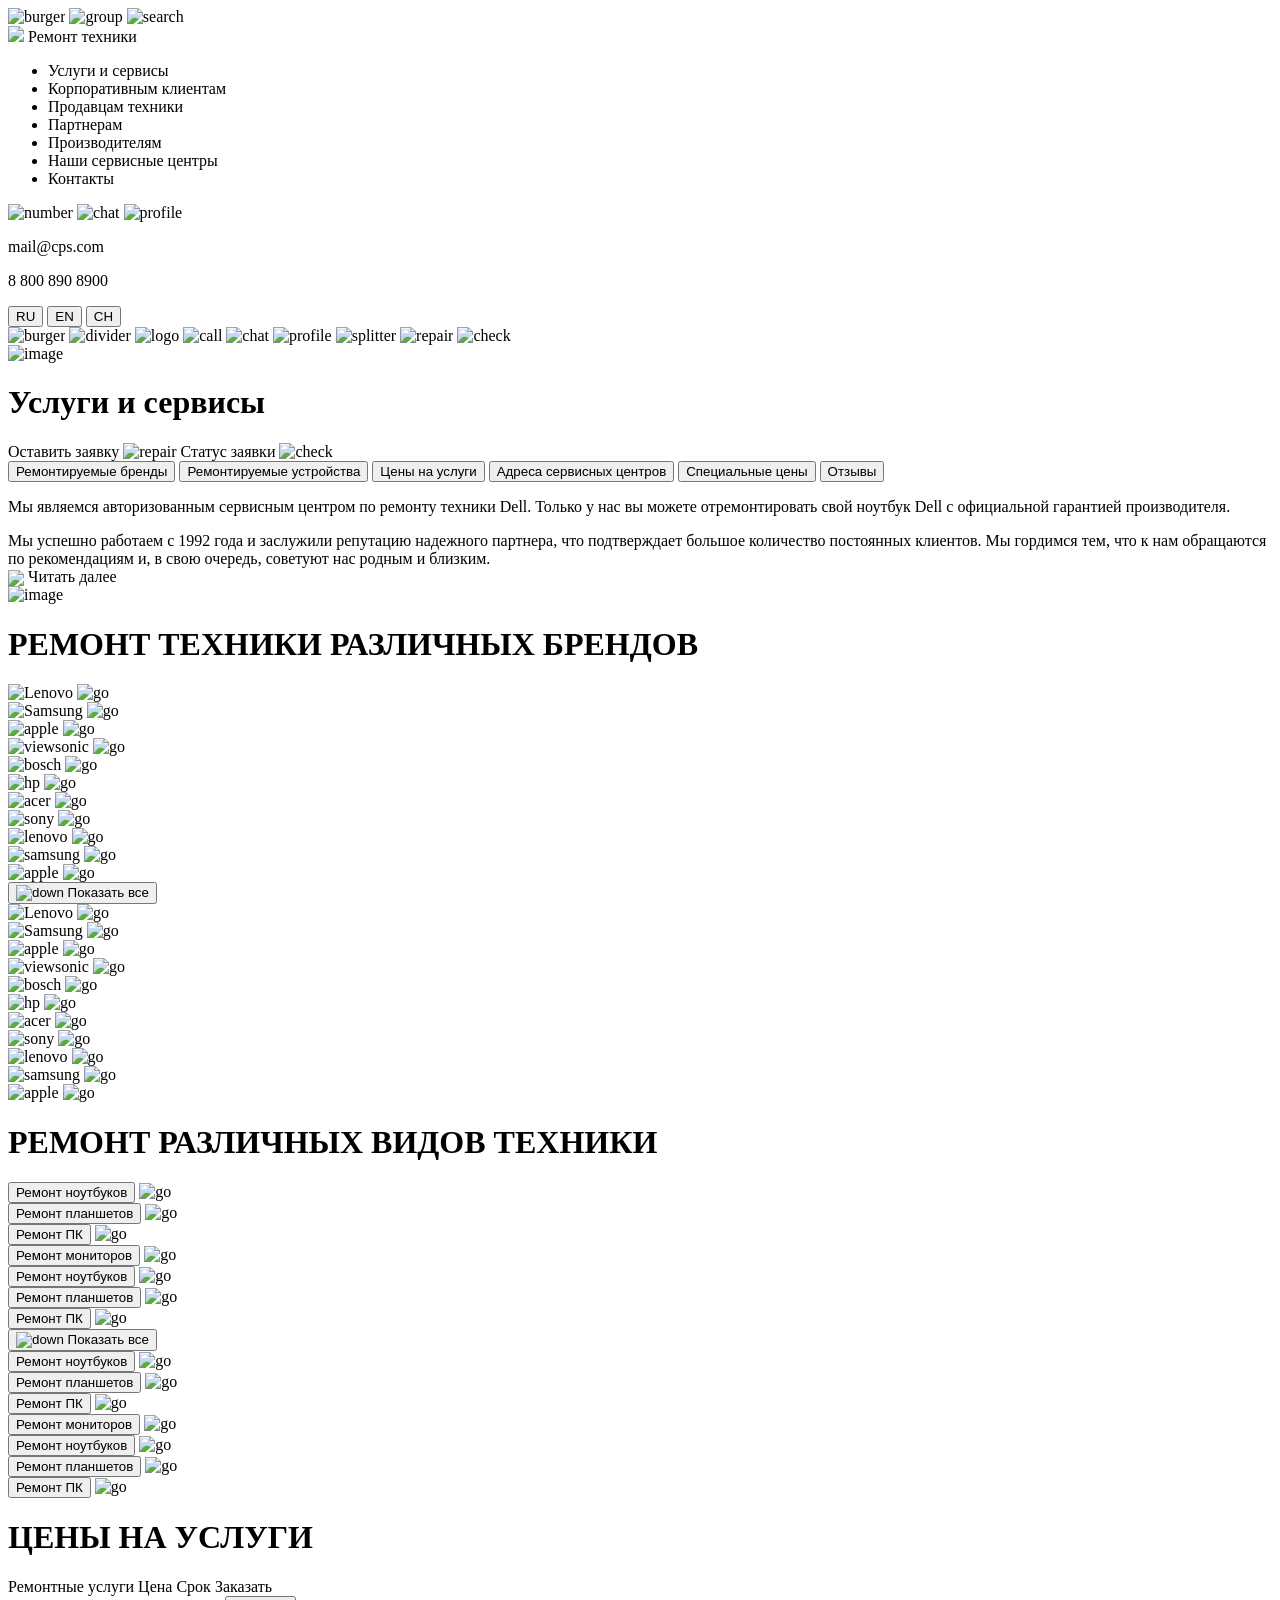
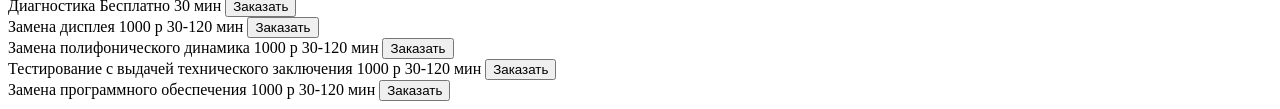
==== src/index.html @ 6499ef40 "feat core html and price scss" ====
<!DOCTYPE html>
<html lang="en">
  <head>
    <meta charset="UTF-8" />
    <meta
      name="viewport"
      content="width=device-width, user-scalable=no, initial-scale=1.0, maximum-scale=1.0, minimum-scale=1.0"
    />
    <meta http-equiv="X-UA-Compatible" content="ie=edge" />
    <title><%= htmlWebpackPlugin.options.title %></title>
  </head>
  <body>
    <!-- <img src="./img/webpack.svg" alt="Webpack Logo" width="200px" />
    <h3>Come back to Webpack 5 starter </h3> -->
   
                                 <!-- ЛЕВЫЙ КОНТЕЙНЕР -->
  <div class="left">
    <main class="page">
      <div class="top-menu">
         <img src="ref/burger.svg" alt="burger">
         <img src="ref/Group.svg" alt="group">
         <img src="ref/search.svg" alt="search">
      </div>
      <div class="nav-container">
           <div class="nav-title">
               <img src="ref/highlight.svg">
               <span>Ремонт техники</span>
           </div>
           <ul class="bottom-menu">
               <li>Услуги и сервисы</li>
               <li>Корпоративным клиентам</li>
               <li>Продавцам техники</li>
               <li>Партнерам</li>
               <li>Производителям</li>
               <li>Наши сервисные центры</li>
               <li>Контакты</li>
           </ul>
           <footer class="footer">
               <div class="contact-icons">
                   <img src="ref/number.svg" alt="number">
                   <img src="ref/chat.svg" alt="chat">
                   <img src="ref/profile.svg" alt="profile">
               </div>
               <p>mail@cps.com</p>
               <p class="phone">8 800 890 8900</p>
               <div class="languages">
                   <button class="on">RU</button>
                   <button>EN</button>
                   <button>CH</button>
               </div>
            </footer>
      </div>
    </main>
  </div>

                                 <!-- ПРАВЫЙ КОНТЕЙНЕР -->
   <div class="right">
                               <!-- БЛОК УСЛУГИ И СЕРВИСЫ -->
    <main class="page">
      <div class="nav-container">
           <img src="ref/burger.svg" alt="burger" class="burger">
           <img src="ref/divider.svg" alt="divider" class="mobile-hidden">
           <img src="ref/Group.svg" alt="logo" class="logo">
           <img src="ref/call.svg" alt="call" class="mobile-hidden">
           <img src="ref/chat.svg" alt="chat" class="mobile-hidden">
           <img src="ref/profile.svg" alt="profile" class="mobile-hidden">
           <img src="ref/splitter.svg" alt="splitter" class="splitter">
           <img src="ref/repair.svg" alt="repair" class="repair">
           <img src="ref/checkstatus.svg" alt="check" class="check">
      </div>
      <div class="service-container">
        <div class="service-title">
          <img src="ref/highlight.svg" alt="image" width="4px">
          <h1>Услуги и сервисы</h1>

          <div class="laptop-label">
              <span>Оставить заявку</span>
              <img src="ref/repair.svg" alt="repair" class="repair">
              <span>Статус заявки</span>
              <img src="ref/checkstatus.svg" alt="check" class="check">
          </div>
        </div>
        <div class="service-button">
          <button>Ремонтируемые бренды</button>
          <button>Ремонтируемые устройства</button>
          <button>Цены на услуги</button>
          <button>Адреса сервисных центров</button>
          <button>Специальные цены</button>
          <button>Отзывы</button>
        </div>
      <div class="grid-box">  
        <div class="service-content">
          <p>Мы являемся авторизованным сервисным центром по ремонту техники Dell. Только у нас вы можете отремонтировать свой ноутбук Dell с официальной гарантией производителя.
          </p>
          <span class="text-box">Мы успешно работаем с 1992 года и заслужили репутацию надежного партнера<span class="text-hidden">, что подтверждает большое количество постоянных клиентов. Мы гордимся тем, что к нам обращаются по рекомендациям и, в свою очередь, советуют нас родным и близким.</span>
          </span>
          <div class="read-more">
            <img src="ref/expand.svg" style="vertical-align: middle; width: 20px;">
            <span>Читать далее</span>
          </div>
        </div>

          <img src="ref/MG_3223.png" class="image" alt="image">
      </div>
    </div>
    </main>
   </div>
                                  <!-- БЛОК РЕМОНТ ТЕХНИКИ РАЗЛИЧНЫЙ БРЕНДОВ -->
   <div class="repair">
    <h1>РЕМОНТ ТЕХНИКИ РАЗЛИЧНЫХ БРЕНДОВ</h1>
    </div>

<div class="box">

                                         <!--СЕТКА ДЛЯ ПК И ПЛАНШЕТА -->
<div class="brands">
    <div class="btn">
           <img src="ref/Lenovo.svg" alt="Lenovo">
           <img src="ref/go.svg" alt="go" width="40px">
    </div>
    <div class="btn">
           <img src="ref/Samsung.svg" alt="Samsung">
           <img src="ref/go.svg" alt="go" width="40px">
    </div>
    <div class="btn">
           <img src="ref/apple.svg" alt="apple">
           <img src="ref/go.svg" alt="go" width="40px">
    </div>
    <div class="btn">
           <img src="ref/viewsonic.svg" alt="viewsonic">
           <img src="ref/go.svg" alt="go" width="40px">
    </div>
    <div class="btn">
           <img src="ref/bosch.svg" alt="bosch">
           <img src="ref/go.svg" alt="go" width="40px">
    </div>
    <div class="btn">
           <img src="ref/hp.svg" alt="hp">
           <img src="ref/go.svg" alt="go" width="40px">
    </div>
    <div class="btn">
           <img src="ref/acer.svg" alt="acer">
           <img src="ref/go.svg" alt="go" width="40px">
    </div>
    <div class="btn">
           <img src="ref/sony.svg" alt="sony">
           <img src="ref/go.svg" alt="go" width="40px">
    </div>
    <div class="btn">
           <img src="ref/lenovo.svg" alt="lenovo">
           <img src="ref/go.svg" alt="go" width="40px">
    </div>
    <div class="btn">
           <img src="ref/samsung.svg" alt="samsung">
           <img src="ref/go.svg" alt="go" width="40px">
    </div>
    <div class="btn">
           <img src="ref/apple.svg" alt="apple">
           <img src="ref/go.svg" alt="go" width="40px">
    </div>
</div>

<button id="showhidden">
        <img src="ref/expand.svg" alt="down">
        Показать все
   </button>

                                        <!--SWIPER В МОБ ВЕРСИИ -->

   <div class="mobile-swiper swiper">
     <div class="swiper-wrapper"> 

       <div class="btn swiper-slide">
           <img src="ref/Lenovo.svg" alt="Lenovo">
           <img src="ref/go.svg" alt="go" width="40px">
       </div>
       <div class="btn swiper-slide">
           <img src="ref/Samsung.svg" alt="Samsung">
           <img src="ref/go.svg" alt="go" width="40px">
       </div>
       <div class="btn swiper-slide">
           <img src="ref/apple.svg" alt="apple">
           <img src="ref/go.svg" alt="go" width="40px">
       </div>
       <div class="btn swiper-slide">
           <img src="ref/viewsonic.svg" alt="viewsonic">
           <img src="ref/go.svg" alt="go" width="40px">
       </div>
       <div class="btn swiper-slide">
           <img src="ref/bosch.svg" alt="bosch">
           <img src="ref/go.svg" alt="go" width="40px">
       </div>
       <div class="btn swiper-slide">
           <img src="ref/hp.svg" alt="hp">
           <img src="ref/go.svg" alt="go" width="40px">
       </div>
       <div class="btn swiper-slide">
           <img src="ref/acer.svg" alt="acer">
           <img src="ref/go.svg" alt="go" width="40px">
       </div>
       <div class="btn swiper-slide">
           <img src="ref/sony.svg" alt="sony">
           <img src="ref/go.svg" alt="go" width="40px">
       </div>
       <div class="btn swiper-slide">
           <img src="ref/lenovo.svg" alt="lenovo">
           <img src="ref/go.svg" alt="go" width="40px">
       </div>
       <div class="btn swiper-slide">
           <img src="ref/samsung.svg" alt="samsung">
           <img src="ref/go.svg" alt="go" width="40px">
       </div>
       <div class="btn swiper-slide">
           <img src="ref/apple.svg" alt="apple">
           <img src="ref/go.svg" alt="go" width="40px">
       </div>
     </div>
                                               <!--БЛОК ПАГИНАЦИИ-->     
     <div class="swiper-pagination"></div>
   </div>
    
</div>
<script src="https://cdn.jsdelivr.net/npm/swiper@12/swiper-bundle.min.js"></script>
<script src="script.js"></script>

                                      <!-- БЛОК РЕМОНТ РАЗЛИЧНЫХ ВИДОВ ТЕХНИКИ -->
<body>
<div class="repair">
    <h1>РЕМОНТ РАЗЛИЧНЫХ ВИДОВ ТЕХНИКИ</h1>
    </div>

<div class="box">
                                      <!--сетка для пк и планшета -->
<div class="type">
    <div class="btn">
           <button>Ремонт ноутбуков</button>
           <img src="ref/go.svg" alt="go" width="40px">
    </div>
    <div class="btn">
           <button>Ремонт планшетов</button>
           <img src="ref/go.svg" alt="go" width="40px">
    </div>
    <div class="btn">
           <button>Ремонт ПК</button>
           <img src="ref/go.svg" alt="go" width="40px">
    </div>
    <div class="btn">
           <button>Ремонт мониторов</button>
           <img src="ref/go.svg" alt="go" width="40px">
    </div>
    <div class="btn">
           <button>Ремонт ноутбуков</button>
           <img src="ref/go.svg" alt="go" width="40px">
    </div>
    <div class="btn">
           <button>Ремонт планшетов</button>
           <img src="ref/go.svg" alt="go" width="40px">
    </div>
    <div class="btn">
           <button>Ремонт ПК</button>
           <img src="ref/go.svg" alt="go" width="40px">
    </div>
</div>

<button id="showhidden">
        <img src="ref/expand.svg" alt="down">
        Показать все
   </button>

                                            <!--swiper в моб версии -->

   <div class="mobile-swiper swiper swiper-initialized swiper-horizontal">
     <div class="swiper-wrapper" id="swiper-wrapper-9de9d95c5dc218d7" aria-live="polite" style="transform: translate3d(0px, 0px, 0px);"> 

       <div class="btn swiper-slide swiper-slide-active" role="group" aria-label="1 / 11" style="margin-right: 16px;">
           <button>Ремонт ноутбуков</button>
           <img src="ref/go.svg" alt="go" width="40px">
       </div>
       <div class="btn swiper-slide swiper-slide-next" role="group" aria-label="2 / 11" style="margin-right: 16px;">
            <button>Ремонт планшетов</button>
           <img src="ref/go.svg" alt="go" width="40px">
       </div>
       <div class="btn swiper-slide" role="group" aria-label="3 / 11" style="margin-right: 16px;">
           <button>Ремонт ПК</button>
           <img src="ref/go.svg" alt="go" width="40px">
       </div>
       <div class="btn swiper-slide" role="group" aria-label="4 / 11" style="margin-right: 16px;">
           <button>Ремонт мониторов</button>
           <img src="ref/go.svg" alt="go" width="40px">
       </div>
       <div class="btn swiper-slide" role="group" aria-label="5 / 11" style="margin-right: 16px;">
           <button>Ремонт ноутбуков</button>
           <img src="ref/go.svg" alt="go" width="40px">
       </div>
       <div class="btn swiper-slide" role="group" aria-label="6 / 11" style="margin-right: 16px;">
           <button>Ремонт планшетов</button>
           <img src="ref/go.svg" alt="go" width="40px">
       </div>
       <div class="btn swiper-slide" role="group" aria-label="7 / 11" style="margin-right: 16px;">
           <button>Ремонт ПК</button>
           <img src="ref/go.svg" alt="go" width="40px">
       </div>
  </div>

                                              <!--блок пагинации-->     
     <div class="swiper-pagination swiper-pagination-clickable swiper-pagination-bullets swiper-pagination-horizontal swiper-pagination-lock"><span class="swiper-pagination-bullet swiper-pagination-bullet-active" tabindex="0" role="button" aria-label="Go to slide 1" aria-current="true"></span></div>
   <span class="swiper-notification" aria-live="assertive" aria-atomic="true"></span></div>
    
</div>
<script src="https://cdn.jsdelivr.net/npm/swiper@12/swiper-bundle.min.js"></script>
<script src="script.js"></script>
<!-- Code injected by live-server -->
<script>
	// <![CDATA[  <-- For SVG support
	if ('WebSocket' in window) {
		(function () {
			function refreshCSS() {
				var sheets = [].slice.call(document.getElementsByTagName("link"));
				var head = document.getElementsByTagName("head")[0];
				for (var i = 0; i < sheets.length; ++i) {
					var elem = sheets[i];
					var parent = elem.parentElement || head;
					parent.removeChild(elem);
					var rel = elem.rel;
					if (elem.href && typeof rel != "string" || rel.length == 0 || rel.toLowerCase() == "stylesheet") {
						var url = elem.href.replace(/(&|\?)_cacheOverride=\d+/, '');
						elem.href = url + (url.indexOf('?') >= 0 ? '&' : '?') + '_cacheOverride=' + (new Date().valueOf());
					}
					parent.appendChild(elem);
				}
			}
			var protocol = window.location.protocol === 'http:' ? 'ws://' : 'wss://';
			var address = protocol + window.location.host + window.location.pathname + '/ws';
			var socket = new WebSocket(address);
			socket.onmessage = function (msg) {
				if (msg.data == 'reload') window.location.reload();
				else if (msg.data == 'refreshcss') refreshCSS();
			};
			if (sessionStorage && !sessionStorage.getItem('IsThisFirstTime_Log_From_LiveServer')) {
				console.log('Live reload enabled.');
				sessionStorage.setItem('IsThisFirstTime_Log_From_LiveServer', true);
			}
		})();
	}
	else {
		console.error('Upgrade your browser. This Browser is NOT supported WebSocket for Live-Reloading.');
	}
	// ]]>
</script>

                               <!-- БЛОК ЦЕНА НА УСЛУГИ -->   
<div class="price">
    <h1>ЦЕНЫ НА УСЛУГИ</h1>
    </div>

<div class="box">
                                       <!--сетка для пк и планшета -->

     <div class="top-panel">
          <span>Ремонтные услуги</span>
          <span>Цена</span>
          <span>Срок</span>
          <span>Заказать</span>       <!--скрыть -->
</div>
    <div class="panel">
          <span>Диагностика</span>
          <span>Бесплатно</span>
          <span>30 мин</span>
          <button>Заказать</button>
</div>
   <div class="panel">
          <span>Замена дисплея</span>
          <span>1000 р</span>
          <span>30-120 мин</span>
          <button>Заказать</button>
</div>
<div class="panel">
          <span>Замена полифонического динамика</span>
          <span>1000 р</span>
          <span>30-120 мин</span>
          <button>Заказать</button>
</div>
<div class="panel">
          <span>Тестирование с выдачей технического заключения</span>
          <span>1000 р</span>
          <span>30-120 мин</span>
          <button>Заказать</button>
</div>
<div class="panel">
          <span>Замена программного обеспечения</span>
          <span>1000 р</span>
          <span>30-120 мин</span>
          <button>Заказать</button>
</div>

</div>      
                               
  </body>
</html>
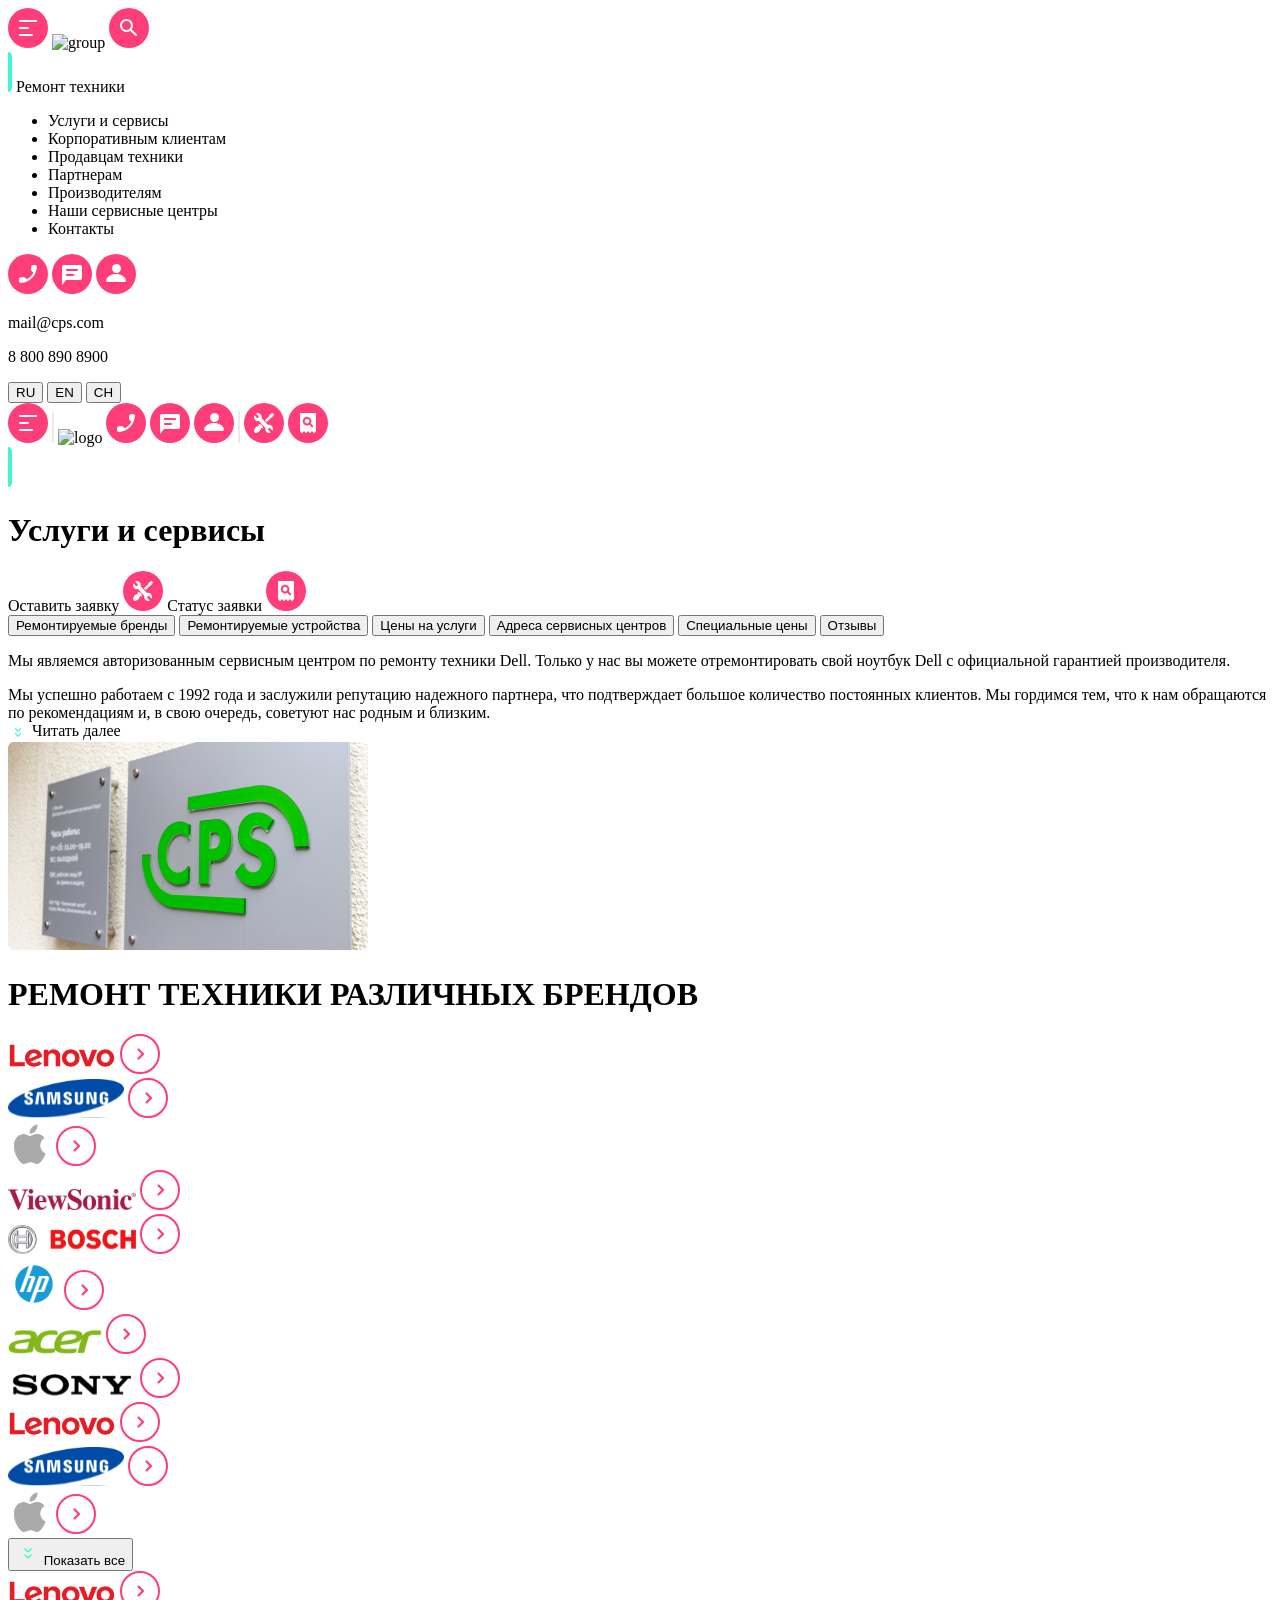
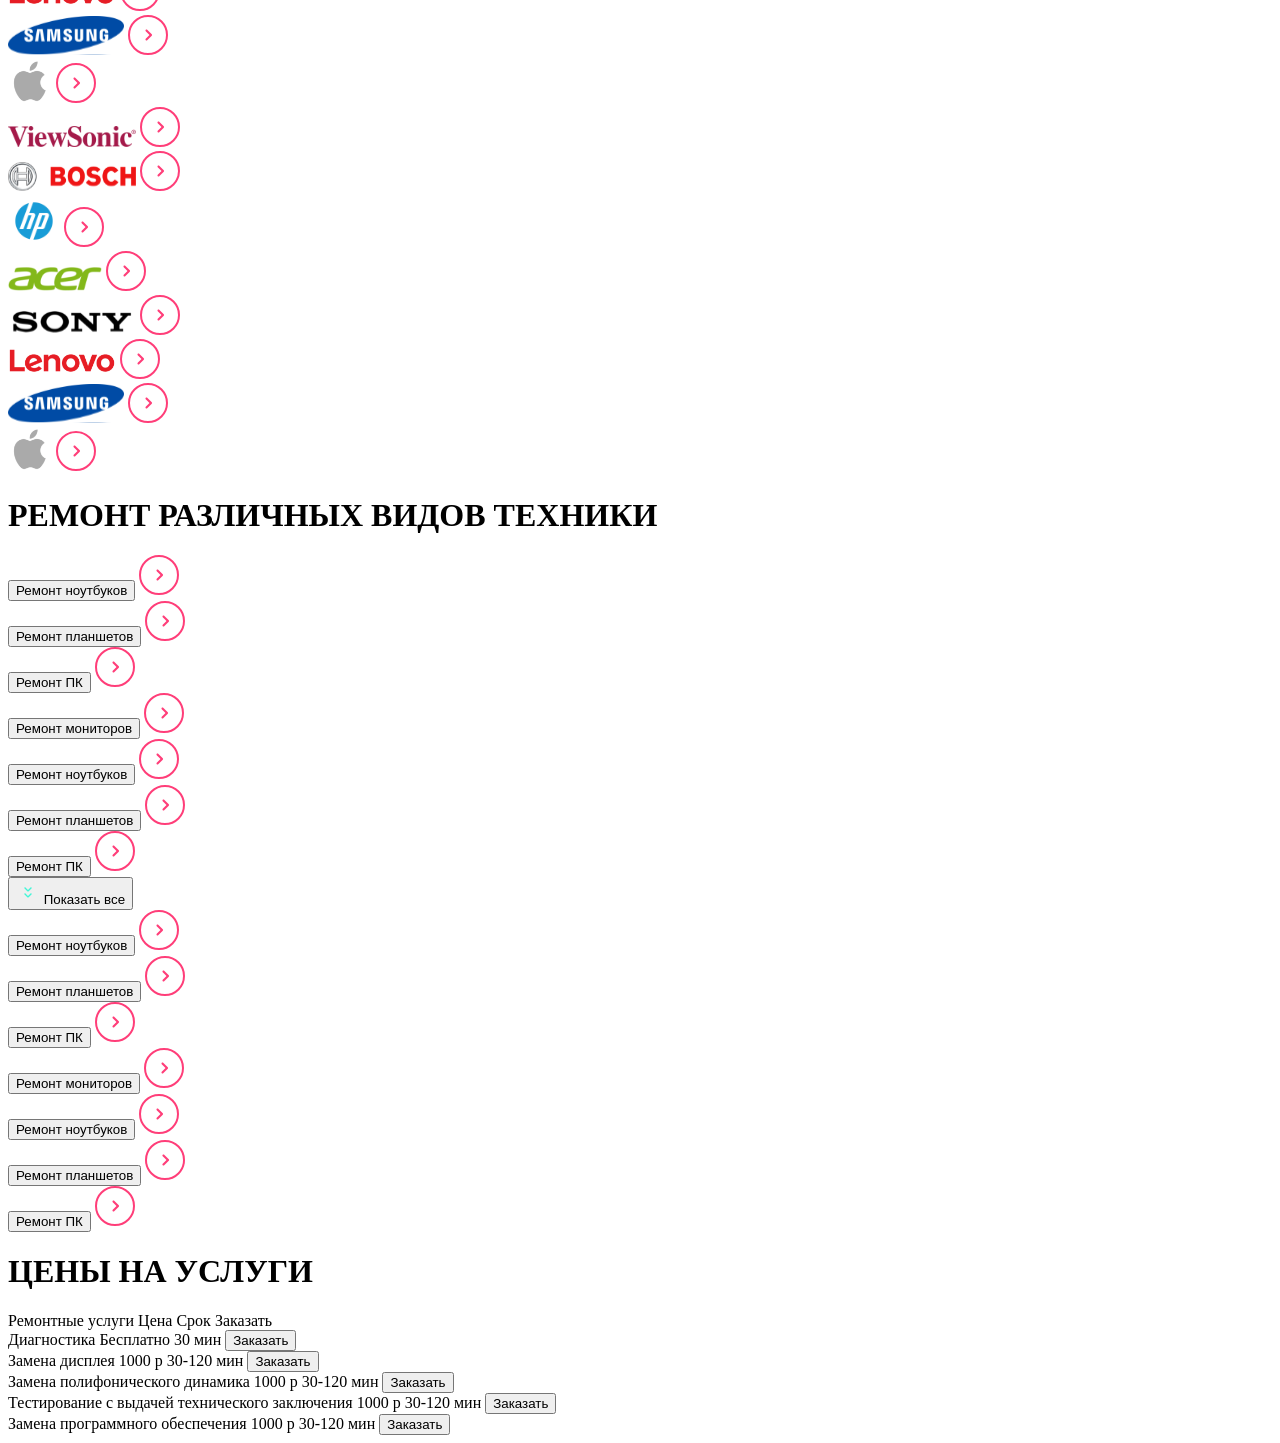
==== commit 0009230e: "Add img _menu.scss" ====
--- a/src/index.html
+++ b/src/index.html
@@ -7,23 +7,22 @@
       content="width=device-width, user-scalable=no, initial-scale=1.0, maximum-scale=1.0, minimum-scale=1.0"
     />
     <meta http-equiv="X-UA-Compatible" content="ie=edge" />
-    <title><%= htmlWebpackPlugin.options.title %></title>
+    <link rel="stylesheet" href="https://cdn.jsdelivr.net/npm/swiper@12/swiper-bundle.min.css">
+    <title>CPS</title>
   </head>
   <body>
-    <!-- <img src="./img/webpack.svg" alt="Webpack Logo" width="200px" />
-    <h3>Come back to Webpack 5 starter </h3> -->
    
                                  <!-- ЛЕВЫЙ КОНТЕЙНЕР -->
   <div class="left">
     <main class="page">
       <div class="top-menu">
-         <img src="ref/burger.svg" alt="burger">
-         <img src="ref/Group.svg" alt="group">
-         <img src="ref/search.svg" alt="search">
+         <img src="img/burger.svg" alt="burger">
+         <img src="img/group.svg" alt="group">
+         <img src="img/search.svg" alt="search">
       </div>
       <div class="nav-container">
            <div class="nav-title">
-               <img src="ref/highlight.svg">
+               <img src="img/highlight.svg">
                <span>Ремонт техники</span>
            </div>
            <ul class="bottom-menu">
@@ -37,9 +36,9 @@
            </ul>
            <footer class="footer">
                <div class="contact-icons">
-                   <img src="ref/number.svg" alt="number">
-                   <img src="ref/chat.svg" alt="chat">
-                   <img src="ref/profile.svg" alt="profile">
+                   <img src="img/number.svg" alt="number">
+                   <img src="img/chat.svg" alt="chat">
+                   <img src="img/profile.svg" alt="profile">
                </div>
                <p>mail@cps.com</p>
                <p class="phone">8 800 890 8900</p>
@@ -54,30 +53,30 @@
   </div>
 
                                  <!-- ПРАВЫЙ КОНТЕЙНЕР -->
-   <div class="right">
+<div class="right">
                                <!-- БЛОК УСЛУГИ И СЕРВИСЫ -->
     <main class="page">
       <div class="nav-container">
-           <img src="ref/burger.svg" alt="burger" class="burger">
-           <img src="ref/divider.svg" alt="divider" class="mobile-hidden">
-           <img src="ref/Group.svg" alt="logo" class="logo">
-           <img src="ref/call.svg" alt="call" class="mobile-hidden">
-           <img src="ref/chat.svg" alt="chat" class="mobile-hidden">
-           <img src="ref/profile.svg" alt="profile" class="mobile-hidden">
-           <img src="ref/splitter.svg" alt="splitter" class="splitter">
-           <img src="ref/repair.svg" alt="repair" class="repair">
-           <img src="ref/checkstatus.svg" alt="check" class="check">
+           <img src="img/burger.svg" alt="burger" class="burger">
+           <img src="img/divider.svg" alt="divider" class="mobile-hidden">
+           <img src="img/group.svg" alt="logo" class="logo">
+           <img src="img/call.svg" alt="call" class="mobile-hidden">
+           <img src="img/chat.svg" alt="chat" class="mobile-hidden">
+           <img src="img/profile.svg" alt="profile" class="mobile-hidden">
+           <img src="img/splitter.svg" alt="splitter" class="splitter">
+           <img src="img/repair.svg" alt="repair" class="repair">
+           <img src="img/checkstatus.svg" alt="check" class="check">
       </div>
       <div class="service-container">
         <div class="service-title">
-          <img src="ref/highlight.svg" alt="image" width="4px">
+          <img src="img/highlight.svg" alt="image" width="4px">
           <h1>Услуги и сервисы</h1>
 
           <div class="laptop-label">
               <span>Оставить заявку</span>
-              <img src="ref/repair.svg" alt="repair" class="repair">
+              <img src="img/repair.svg" alt="repair" class="repair">
               <span>Статус заявки</span>
-              <img src="ref/checkstatus.svg" alt="check" class="check">
+              <img src="img/checkstatus.svg" alt="check" class="check">
           </div>
         </div>
         <div class="service-button">
@@ -95,12 +94,12 @@
           <span class="text-box">Мы успешно работаем с 1992 года и заслужили репутацию надежного партнера<span class="text-hidden">, что подтверждает большое количество постоянных клиентов. Мы гордимся тем, что к нам обращаются по рекомендациям и, в свою очередь, советуют нас родным и близким.</span>
           </span>
           <div class="read-more">
-            <img src="ref/expand.svg" style="vertical-align: middle; width: 20px;">
+            <img src="img/expand.svg" style="vertical-align: middle; width: 20px;">
             <span>Читать далее</span>
           </div>
         </div>
 
-          <img src="ref/MG_3223.png" class="image" alt="image">
+          <img src="img/MG_3223.png" class="image" alt="image">
       </div>
     </div>
     </main>
@@ -115,53 +114,53 @@
                                          <!--СЕТКА ДЛЯ ПК И ПЛАНШЕТА -->
 <div class="brands">
     <div class="btn">
-           <img src="ref/Lenovo.svg" alt="Lenovo">
-           <img src="ref/go.svg" alt="go" width="40px">
-    </div>
-    <div class="btn">
-           <img src="ref/Samsung.svg" alt="Samsung">
-           <img src="ref/go.svg" alt="go" width="40px">
-    </div>
-    <div class="btn">
-           <img src="ref/apple.svg" alt="apple">
-           <img src="ref/go.svg" alt="go" width="40px">
-    </div>
-    <div class="btn">
-           <img src="ref/viewsonic.svg" alt="viewsonic">
-           <img src="ref/go.svg" alt="go" width="40px">
-    </div>
-    <div class="btn">
-           <img src="ref/bosch.svg" alt="bosch">
-           <img src="ref/go.svg" alt="go" width="40px">
-    </div>
-    <div class="btn">
-           <img src="ref/hp.svg" alt="hp">
-           <img src="ref/go.svg" alt="go" width="40px">
-    </div>
-    <div class="btn">
-           <img src="ref/acer.svg" alt="acer">
-           <img src="ref/go.svg" alt="go" width="40px">
-    </div>
-    <div class="btn">
-           <img src="ref/sony.svg" alt="sony">
-           <img src="ref/go.svg" alt="go" width="40px">
-    </div>
-    <div class="btn">
-           <img src="ref/lenovo.svg" alt="lenovo">
-           <img src="ref/go.svg" alt="go" width="40px">
-    </div>
-    <div class="btn">
-           <img src="ref/samsung.svg" alt="samsung">
-           <img src="ref/go.svg" alt="go" width="40px">
-    </div>
-    <div class="btn">
-           <img src="ref/apple.svg" alt="apple">
-           <img src="ref/go.svg" alt="go" width="40px">
+           <img src="img/lenovo.svg" alt="Lenovo">
+           <img src="img/go.svg" alt="go" width="40px">
+    </div>
+    <div class="btn">
+           <img src="img/samsung.svg" alt="Samsung">
+           <img src="img/go.svg" alt="go" width="40px">
+    </div>
+    <div class="btn">
+           <img src="img/apple.svg" alt="apple">
+           <img src="img/go.svg" alt="go" width="40px">
+    </div>
+    <div class="btn">
+           <img src="img/viewsonic.svg" alt="viewsonic">
+           <img src="img/go.svg" alt="go" width="40px">
+    </div>
+    <div class="btn">
+           <img src="img/bosch.svg" alt="bosch">
+           <img src="img/go.svg" alt="go" width="40px">
+    </div>
+    <div class="btn">
+           <img src="img/hp.svg" alt="hp">
+           <img src="img/go.svg" alt="go" width="40px">
+    </div>
+    <div class="btn">
+           <img src="img/acer.svg" alt="acer">
+           <img src="img/go.svg" alt="go" width="40px">
+    </div>
+    <div class="btn">
+           <img src="img/sony.svg" alt="sony">
+           <img src="img/go.svg" alt="go" width="40px">
+    </div>
+    <div class="btn">
+           <img src="img/lenovo.svg" alt="lenovo">
+           <img src="img/go.svg" alt="go" width="40px">
+    </div>
+    <div class="btn">
+           <img src="img/samsung.svg" alt="samsung">
+           <img src="img/go.svg" alt="go" width="40px">
+    </div>
+    <div class="btn">
+           <img src="img/apple.svg" alt="apple">
+           <img src="img/go.svg" alt="go" width="40px">
     </div>
 </div>
 
 <button id="showhidden">
-        <img src="ref/expand.svg" alt="down">
+        <img src="img/expand.svg" alt="down">
         Показать все
    </button>
 
@@ -171,48 +170,48 @@
      <div class="swiper-wrapper"> 
 
        <div class="btn swiper-slide">
-           <img src="ref/Lenovo.svg" alt="Lenovo">
-           <img src="ref/go.svg" alt="go" width="40px">
-       </div>
-       <div class="btn swiper-slide">
-           <img src="ref/Samsung.svg" alt="Samsung">
-           <img src="ref/go.svg" alt="go" width="40px">
-       </div>
-       <div class="btn swiper-slide">
-           <img src="ref/apple.svg" alt="apple">
-           <img src="ref/go.svg" alt="go" width="40px">
-       </div>
-       <div class="btn swiper-slide">
-           <img src="ref/viewsonic.svg" alt="viewsonic">
-           <img src="ref/go.svg" alt="go" width="40px">
-       </div>
-       <div class="btn swiper-slide">
-           <img src="ref/bosch.svg" alt="bosch">
-           <img src="ref/go.svg" alt="go" width="40px">
-       </div>
-       <div class="btn swiper-slide">
-           <img src="ref/hp.svg" alt="hp">
-           <img src="ref/go.svg" alt="go" width="40px">
-       </div>
-       <div class="btn swiper-slide">
-           <img src="ref/acer.svg" alt="acer">
-           <img src="ref/go.svg" alt="go" width="40px">
-       </div>
-       <div class="btn swiper-slide">
-           <img src="ref/sony.svg" alt="sony">
-           <img src="ref/go.svg" alt="go" width="40px">
-       </div>
-       <div class="btn swiper-slide">
-           <img src="ref/lenovo.svg" alt="lenovo">
-           <img src="ref/go.svg" alt="go" width="40px">
-       </div>
-       <div class="btn swiper-slide">
-           <img src="ref/samsung.svg" alt="samsung">
-           <img src="ref/go.svg" alt="go" width="40px">
-       </div>
-       <div class="btn swiper-slide">
-           <img src="ref/apple.svg" alt="apple">
-           <img src="ref/go.svg" alt="go" width="40px">
+           <img src="img/lenovo.svg" alt="Lenovo">
+           <img src="img/go.svg" alt="go" width="40px">
+       </div>
+       <div class="btn swiper-slide">
+           <img src="img/samsung.svg" alt="Samsung">
+           <img src="img/go.svg" alt="go" width="40px">
+       </div>
+       <div class="btn swiper-slide">
+           <img src="img/apple.svg" alt="apple">
+           <img src="img/go.svg" alt="go" width="40px">
+       </div>
+       <div class="btn swiper-slide">
+           <img src="img/viewsonic.svg" alt="viewsonic">
+           <img src="img/go.svg" alt="go" width="40px">
+       </div>
+       <div class="btn swiper-slide">
+           <img src="img/bosch.svg" alt="bosch">
+           <img src="img/go.svg" alt="go" width="40px">
+       </div>
+       <div class="btn swiper-slide">
+           <img src="img/hp.svg" alt="hp">
+           <img src="img/go.svg" alt="go" width="40px">
+       </div>
+       <div class="btn swiper-slide">
+           <img src="img/acer.svg" alt="acer">
+           <img src="img/go.svg" alt="go" width="40px">
+       </div>
+       <div class="btn swiper-slide">
+           <img src="img/sony.svg" alt="sony">
+           <img src="img/go.svg" alt="go" width="40px">
+       </div>
+       <div class="btn swiper-slide">
+           <img src="img/lenovo.svg" alt="lenovo">
+           <img src="img/go.svg" alt="go" width="40px">
+       </div>
+       <div class="btn swiper-slide">
+           <img src="img/samsung.svg" alt="samsung">
+           <img src="img/go.svg" alt="go" width="40px">
+       </div>
+       <div class="btn swiper-slide">
+           <img src="img/apple.svg" alt="apple">
+           <img src="img/go.svg" alt="go" width="40px">
        </div>
      </div>
                                                <!--БЛОК ПАГИНАЦИИ-->     
@@ -220,11 +219,9 @@
    </div>
     
 </div>
-<script src="https://cdn.jsdelivr.net/npm/swiper@12/swiper-bundle.min.js"></script>
-<script src="script.js"></script>
 
                                       <!-- БЛОК РЕМОНТ РАЗЛИЧНЫХ ВИДОВ ТЕХНИКИ -->
-<body>
+
 <div class="repair">
     <h1>РЕМОНТ РАЗЛИЧНЫХ ВИДОВ ТЕХНИКИ</h1>
     </div>
@@ -234,36 +231,36 @@
 <div class="type">
     <div class="btn">
            <button>Ремонт ноутбуков</button>
-           <img src="ref/go.svg" alt="go" width="40px">
+           <img src="img/go.svg" alt="go" width="40px">
     </div>
     <div class="btn">
            <button>Ремонт планшетов</button>
-           <img src="ref/go.svg" alt="go" width="40px">
+           <img src="img/go.svg" alt="go" width="40px">
     </div>
     <div class="btn">
            <button>Ремонт ПК</button>
-           <img src="ref/go.svg" alt="go" width="40px">
+           <img src="img/go.svg" alt="go" width="40px">
     </div>
     <div class="btn">
            <button>Ремонт мониторов</button>
-           <img src="ref/go.svg" alt="go" width="40px">
+           <img src="img/go.svg" alt="go" width="40px">
     </div>
     <div class="btn">
            <button>Ремонт ноутбуков</button>
-           <img src="ref/go.svg" alt="go" width="40px">
+           <img src="img/go.svg" alt="go" width="40px">
     </div>
     <div class="btn">
            <button>Ремонт планшетов</button>
-           <img src="ref/go.svg" alt="go" width="40px">
+           <img src="img/go.svg" alt="go" width="40px">
     </div>
     <div class="btn">
            <button>Ремонт ПК</button>
-           <img src="ref/go.svg" alt="go" width="40px">
+           <img src="img/go.svg" alt="go" width="40px">
     </div>
 </div>
 
 <button id="showhidden">
-        <img src="ref/expand.svg" alt="down">
+        <img src="img/expand.svg" alt="down">
         Показать все
    </button>
 
@@ -274,31 +271,31 @@
 
        <div class="btn swiper-slide swiper-slide-active" role="group" aria-label="1 / 11" style="margin-right: 16px;">
            <button>Ремонт ноутбуков</button>
-           <img src="ref/go.svg" alt="go" width="40px">
+           <img src="img/go.svg" alt="go" width="40px">
        </div>
        <div class="btn swiper-slide swiper-slide-next" role="group" aria-label="2 / 11" style="margin-right: 16px;">
             <button>Ремонт планшетов</button>
-           <img src="ref/go.svg" alt="go" width="40px">
+           <img src="img/go.svg" alt="go" width="40px">
        </div>
        <div class="btn swiper-slide" role="group" aria-label="3 / 11" style="margin-right: 16px;">
            <button>Ремонт ПК</button>
-           <img src="ref/go.svg" alt="go" width="40px">
+           <img src="img/go.svg" alt="go" width="40px">
        </div>
        <div class="btn swiper-slide" role="group" aria-label="4 / 11" style="margin-right: 16px;">
            <button>Ремонт мониторов</button>
-           <img src="ref/go.svg" alt="go" width="40px">
+           <img src="img/go.svg" alt="go" width="40px">
        </div>
        <div class="btn swiper-slide" role="group" aria-label="5 / 11" style="margin-right: 16px;">
            <button>Ремонт ноутбуков</button>
-           <img src="ref/go.svg" alt="go" width="40px">
+           <img src="img/go.svg" alt="go" width="40px">
        </div>
        <div class="btn swiper-slide" role="group" aria-label="6 / 11" style="margin-right: 16px;">
            <button>Ремонт планшетов</button>
-           <img src="ref/go.svg" alt="go" width="40px">
+           <img src="img/go.svg" alt="go" width="40px">
        </div>
        <div class="btn swiper-slide" role="group" aria-label="7 / 11" style="margin-right: 16px;">
            <button>Ремонт ПК</button>
-           <img src="ref/go.svg" alt="go" width="40px">
+           <img src="img/go.svg" alt="go" width="40px">
        </div>
   </div>
 
@@ -307,46 +304,6 @@
    <span class="swiper-notification" aria-live="assertive" aria-atomic="true"></span></div>
     
 </div>
-<script src="https://cdn.jsdelivr.net/npm/swiper@12/swiper-bundle.min.js"></script>
-<script src="script.js"></script>
-<!-- Code injected by live-server -->
-<script>
-	// <![CDATA[  <-- For SVG support
-	if ('WebSocket' in window) {
-		(function () {
-			function refreshCSS() {
-				var sheets = [].slice.call(document.getElementsByTagName("link"));
-				var head = document.getElementsByTagName("head")[0];
-				for (var i = 0; i < sheets.length; ++i) {
-					var elem = sheets[i];
-					var parent = elem.parentElement || head;
-					parent.removeChild(elem);
-					var rel = elem.rel;
-					if (elem.href && typeof rel != "string" || rel.length == 0 || rel.toLowerCase() == "stylesheet") {
-						var url = elem.href.replace(/(&|\?)_cacheOverride=\d+/, '');
-						elem.href = url + (url.indexOf('?') >= 0 ? '&' : '?') + '_cacheOverride=' + (new Date().valueOf());
-					}
-					parent.appendChild(elem);
-				}
-			}
-			var protocol = window.location.protocol === 'http:' ? 'ws://' : 'wss://';
-			var address = protocol + window.location.host + window.location.pathname + '/ws';
-			var socket = new WebSocket(address);
-			socket.onmessage = function (msg) {
-				if (msg.data == 'reload') window.location.reload();
-				else if (msg.data == 'refreshcss') refreshCSS();
-			};
-			if (sessionStorage && !sessionStorage.getItem('IsThisFirstTime_Log_From_LiveServer')) {
-				console.log('Live reload enabled.');
-				sessionStorage.setItem('IsThisFirstTime_Log_From_LiveServer', true);
-			}
-		})();
-	}
-	else {
-		console.error('Upgrade your browser. This Browser is NOT supported WebSocket for Live-Reloading.');
-	}
-	// ]]>
-</script>
 
                                <!-- БЛОК ЦЕНА НА УСЛУГИ -->   
 <div class="price">
@@ -394,6 +351,6 @@
 </div>
 
 </div>      
-                               
+         <script src="https://cdn.jsdelivr.net/npm/swiper@12/swiper-bundle.min.js"></script>                      
   </body>
 </html>
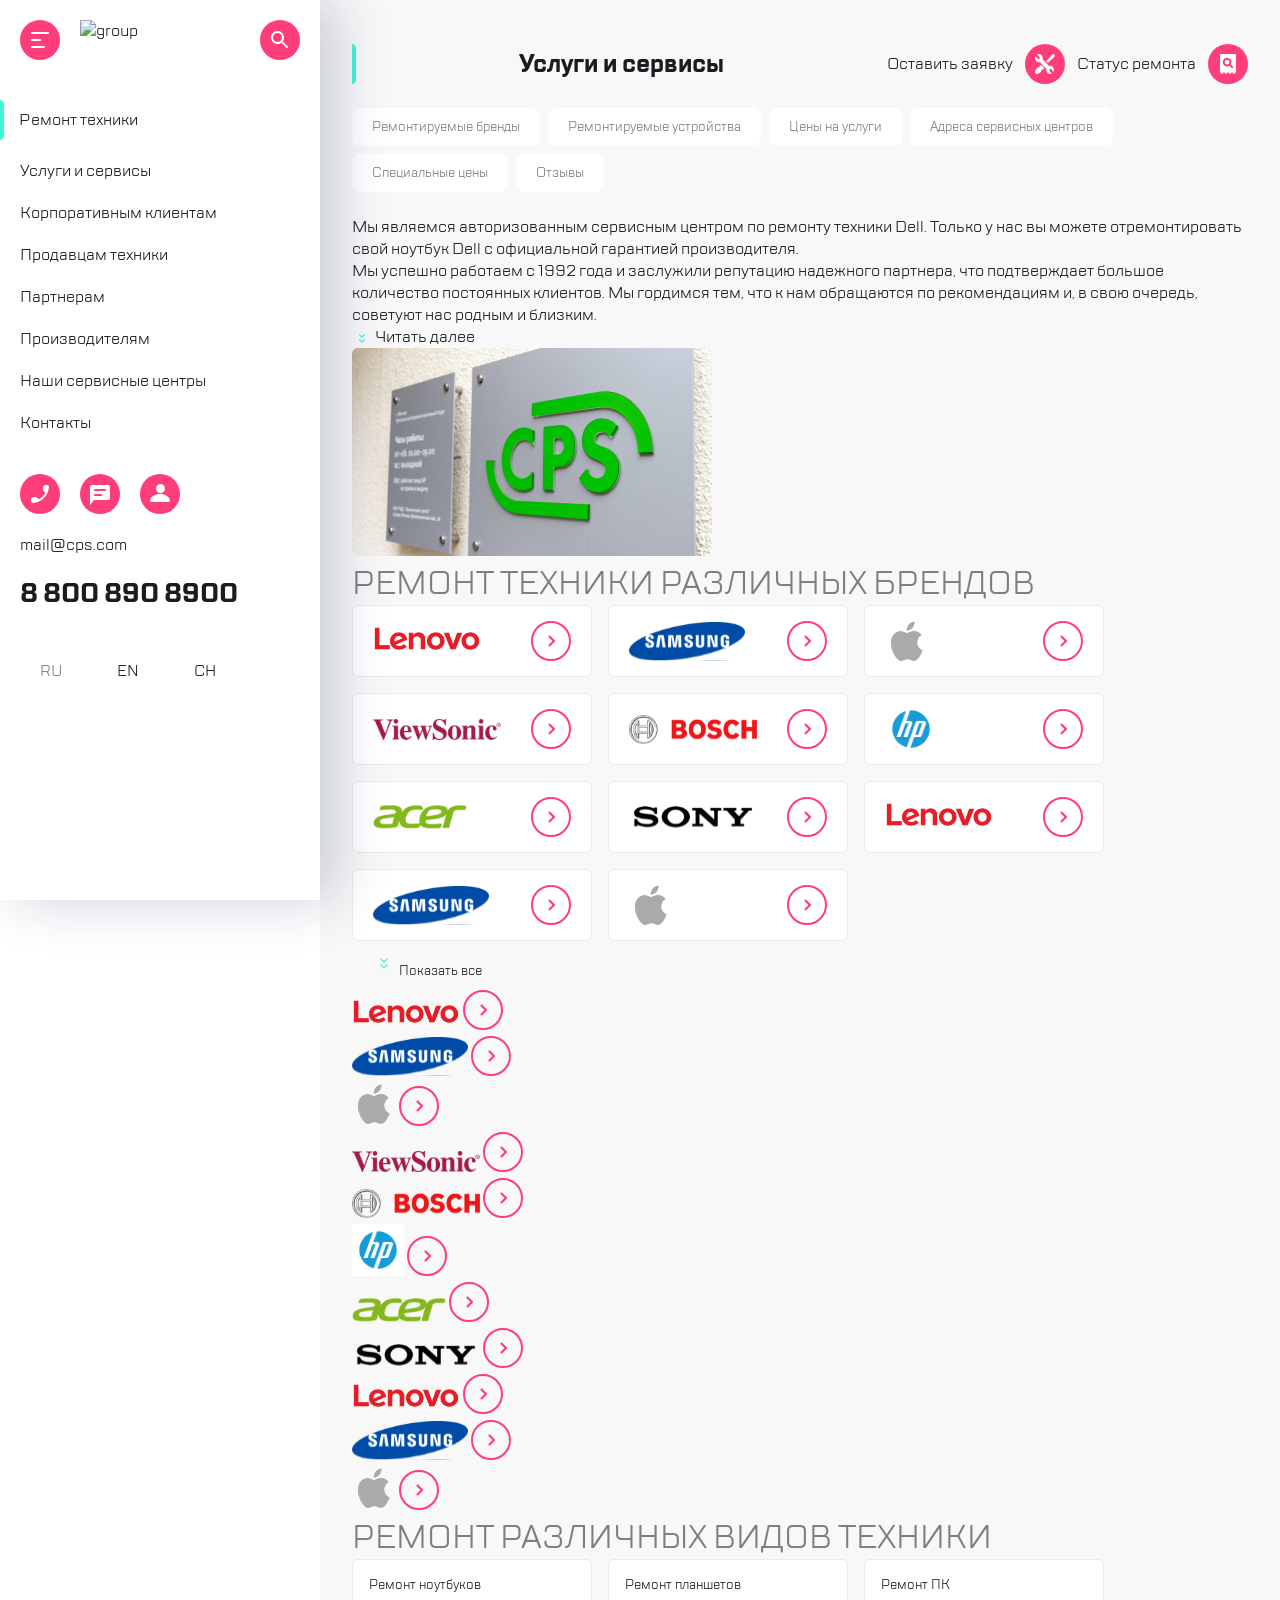
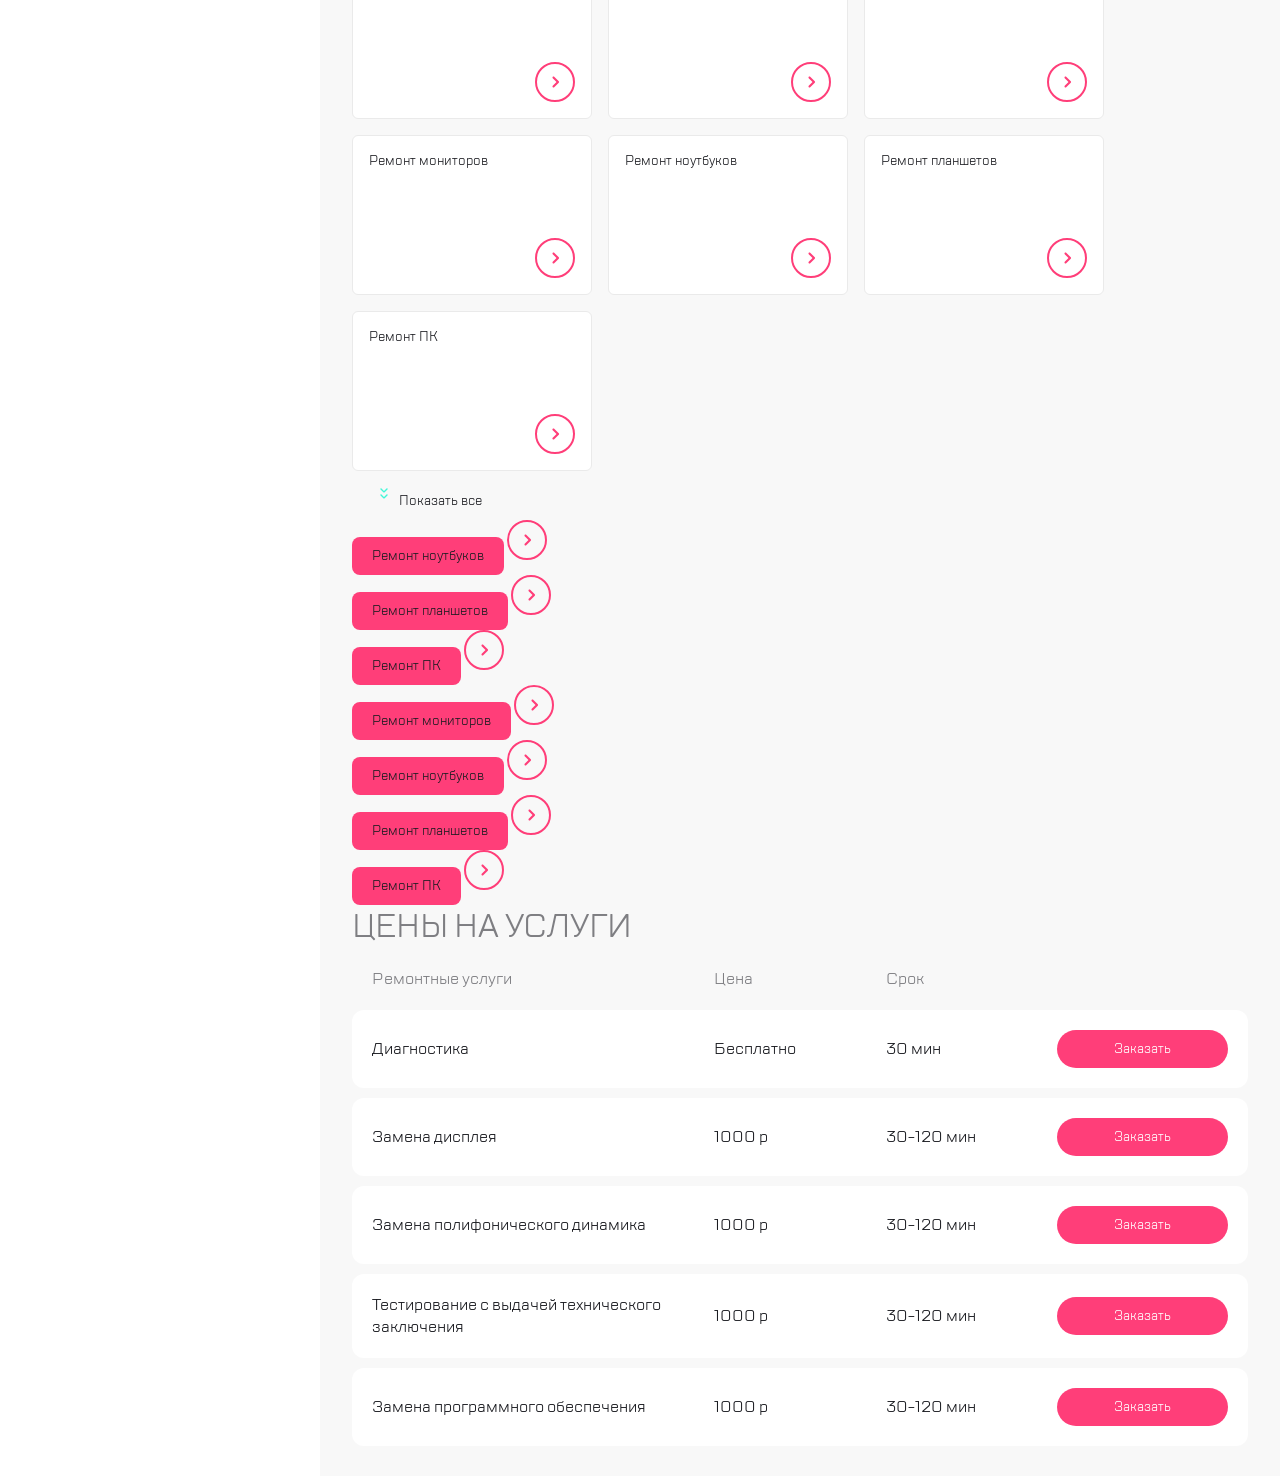
==== commit 94d7ed23: "feat chanches" ====
--- a/src/index.html
+++ b/src/index.html
@@ -8,24 +8,24 @@
     />
     <meta http-equiv="X-UA-Compatible" content="ie=edge" />
     <link rel="stylesheet" href="https://cdn.jsdelivr.net/npm/swiper@12/swiper-bundle.min.css">
+    <link rel="stylesheet" href="scss/style.css">
     <title>CPS</title>
   </head>
   <body>
-   
+  <main class="page">
                                  <!-- ЛЕВЫЙ КОНТЕЙНЕР -->
-  <div class="left">
-    <main class="page">
+    <div class="left">
       <div class="top-menu">
-         <img src="img/burger.svg" alt="burger">
+         <img src="img/burger.svg" alt="burger" class="menu-close">
          <img src="img/group.svg" alt="group">
          <img src="img/search.svg" alt="search">
       </div>
       <div class="nav-container">
            <div class="nav-title">
-               <img src="img/highlight.svg">
+               <img src="img/highlight.svg" alt="highlight">
                <span>Ремонт техники</span>
            </div>
-           <ul class="bottom-menu">
+           <ul class="bottom-menu"> 
                <li>Услуги и сервисы</li>
                <li>Корпоративным клиентам</li>
                <li>Продавцам техники</li>
@@ -48,21 +48,20 @@
                    <button>CH</button>
                </div>
             </footer>
-      </div>
-    </main>
+     </div>
   </div>
 
                                  <!-- ПРАВЫЙ КОНТЕЙНЕР -->
 <div class="right">
                                <!-- БЛОК УСЛУГИ И СЕРВИСЫ -->
-    <main class="page">
+    <section class="service-block">
       <div class="nav-container">
            <img src="img/burger.svg" alt="burger" class="burger">
            <img src="img/divider.svg" alt="divider" class="mobile-hidden">
            <img src="img/group.svg" alt="logo" class="logo">
-           <img src="img/call.svg" alt="call" class="mobile-hidden">
-           <img src="img/chat.svg" alt="chat" class="mobile-hidden">
-           <img src="img/profile.svg" alt="profile" class="mobile-hidden">
+           <img src="img/call.svg" alt="call" class="mobile-hidden call">
+           <img src="img/chat.svg" alt="chat" class="mobile-hidden tablet-only">
+           <img src="img/profile.svg" alt="profile" class="mobile-hidden tablet-only">
            <img src="img/splitter.svg" alt="splitter" class="splitter">
            <img src="img/repair.svg" alt="repair" class="repair">
            <img src="img/checkstatus.svg" alt="check" class="check">
@@ -75,7 +74,7 @@
           <div class="laptop-label">
               <span>Оставить заявку</span>
               <img src="img/repair.svg" alt="repair" class="repair">
-              <span>Статус заявки</span>
+              <span>Статус ремонта</span>
               <img src="img/checkstatus.svg" alt="check" class="check">
           </div>
         </div>
@@ -100,12 +99,12 @@
         </div>
 
           <img src="img/MG_3223.png" class="image" alt="image">
+        </div>
       </div>
-    </div>
-    </main>
-   </div>
+    </section>
+   
                                   <!-- БЛОК РЕМОНТ ТЕХНИКИ РАЗЛИЧНЫЙ БРЕНДОВ -->
-   <div class="repair">
+   <div class="repair-title">
     <h1>РЕМОНТ ТЕХНИКИ РАЗЛИЧНЫХ БРЕНДОВ</h1>
     </div>
 
@@ -113,53 +112,53 @@
 
                                          <!--СЕТКА ДЛЯ ПК И ПЛАНШЕТА -->
 <div class="brands">
-    <div class="btn">
+    <button class="btn">
            <img src="img/lenovo.svg" alt="Lenovo">
            <img src="img/go.svg" alt="go" width="40px">
-    </div>
-    <div class="btn">
+    </button>
+    <button class="btn">
            <img src="img/samsung.svg" alt="Samsung">
            <img src="img/go.svg" alt="go" width="40px">
-    </div>
-    <div class="btn">
+    </button>
+    <button class="btn">
            <img src="img/apple.svg" alt="apple">
            <img src="img/go.svg" alt="go" width="40px">
-    </div>
-    <div class="btn">
+    </button>
+    <button class="btn">
            <img src="img/viewsonic.svg" alt="viewsonic">
            <img src="img/go.svg" alt="go" width="40px">
-    </div>
-    <div class="btn">
+    </button>
+    <button class="btn">
            <img src="img/bosch.svg" alt="bosch">
            <img src="img/go.svg" alt="go" width="40px">
-    </div>
-    <div class="btn">
+    </button>
+    <button class="btn">
            <img src="img/hp.svg" alt="hp">
            <img src="img/go.svg" alt="go" width="40px">
-    </div>
-    <div class="btn">
+    </button>
+    <button class="btn">
            <img src="img/acer.svg" alt="acer">
            <img src="img/go.svg" alt="go" width="40px">
-    </div>
-    <div class="btn">
+    </button>
+    <button class="btn">
            <img src="img/sony.svg" alt="sony">
            <img src="img/go.svg" alt="go" width="40px">
-    </div>
-    <div class="btn">
+    </button>
+    <button class="btn">
            <img src="img/lenovo.svg" alt="lenovo">
            <img src="img/go.svg" alt="go" width="40px">
-    </div>
-    <div class="btn">
+    </button>
+    <button class="btn">
            <img src="img/samsung.svg" alt="samsung">
            <img src="img/go.svg" alt="go" width="40px">
-    </div>
-    <div class="btn">
+    </button>
+    <button class="btn">
            <img src="img/apple.svg" alt="apple">
            <img src="img/go.svg" alt="go" width="40px">
-    </div>
-</div>
-
-<button id="showhidden">
+    </button>
+</div>
+
+<button class="showhidden">
         <img src="img/expand.svg" alt="down">
         Показать все
    </button>
@@ -259,52 +258,49 @@
     </div>
 </div>
 
-<button id="showhidden">
+<button class="showhidden">
         <img src="img/expand.svg" alt="down">
         Показать все
    </button>
 
                                             <!--swiper в моб версии -->
 
-   <div class="mobile-swiper swiper swiper-initialized swiper-horizontal">
-     <div class="swiper-wrapper" id="swiper-wrapper-9de9d95c5dc218d7" aria-live="polite" style="transform: translate3d(0px, 0px, 0px);"> 
-
-       <div class="btn swiper-slide swiper-slide-active" role="group" aria-label="1 / 11" style="margin-right: 16px;">
+   <div class="mobile-swiper swiper">
+     <div class="swiper-wrapper"> 
+
+       <div class="btn swiper-slide">
            <button>Ремонт ноутбуков</button>
            <img src="img/go.svg" alt="go" width="40px">
        </div>
-       <div class="btn swiper-slide swiper-slide-next" role="group" aria-label="2 / 11" style="margin-right: 16px;">
+       <div class="btn swiper-slide">
             <button>Ремонт планшетов</button>
            <img src="img/go.svg" alt="go" width="40px">
        </div>
-       <div class="btn swiper-slide" role="group" aria-label="3 / 11" style="margin-right: 16px;">
+       <div class="btn swiper-slide">
            <button>Ремонт ПК</button>
            <img src="img/go.svg" alt="go" width="40px">
        </div>
-       <div class="btn swiper-slide" role="group" aria-label="4 / 11" style="margin-right: 16px;">
+       <div class="btn swiper-slide">
            <button>Ремонт мониторов</button>
            <img src="img/go.svg" alt="go" width="40px">
        </div>
-       <div class="btn swiper-slide" role="group" aria-label="5 / 11" style="margin-right: 16px;">
+       <div class="btn swiper-slide">
            <button>Ремонт ноутбуков</button>
            <img src="img/go.svg" alt="go" width="40px">
        </div>
-       <div class="btn swiper-slide" role="group" aria-label="6 / 11" style="margin-right: 16px;">
+       <div class="btn swiper-slide">
            <button>Ремонт планшетов</button>
            <img src="img/go.svg" alt="go" width="40px">
        </div>
-       <div class="btn swiper-slide" role="group" aria-label="7 / 11" style="margin-right: 16px;">
+       <div class="btn swiper-slide">
            <button>Ремонт ПК</button>
            <img src="img/go.svg" alt="go" width="40px">
        </div>
   </div>
 
-                                              <!--блок пагинации-->     
-     <div class="swiper-pagination swiper-pagination-clickable swiper-pagination-bullets swiper-pagination-horizontal swiper-pagination-lock"><span class="swiper-pagination-bullet swiper-pagination-bullet-active" tabindex="0" role="button" aria-label="Go to slide 1" aria-current="true"></span></div>
-   <span class="swiper-notification" aria-live="assertive" aria-atomic="true"></span></div>
-    
-</div>
-
+                       <!--блок пагинации-->     
+  <div class="swiper-pagination"></div>
+  </div>
                                <!-- БЛОК ЦЕНА НА УСЛУГИ -->   
 <div class="price">
     <h1>ЦЕНЫ НА УСЛУГИ</h1>
@@ -350,7 +346,37 @@
           <button>Заказать</button>
 </div>
 
-</div>      
+</div> 
+</div>
+</main>     
          <script src="https://cdn.jsdelivr.net/npm/swiper@12/swiper-bundle.min.js"></script>                      
-  </body>
+         
+         <script>
+  document.querySelectorAll('.mobile-swiper').forEach((slider) => {
+    new Swiper(slider, {
+      slidesPerView: 'auto',
+      spaceBetween: 16,
+      pagination: {
+        el: slider.querySelector('.swiper-pagination'),
+        clickable: true
+      }
+    });
+  });
+</script>
+
+<script>
+  const leftMenu = document.querySelector('.left');
+  const burger = document.querySelector('.service-block .burger');
+  const menuClose = document.querySelector('.menu-close');
+
+  burger.addEventListener('click', () => {
+    leftMenu.classList.add('left--open');
+  });
+
+  menuClose.addEventListener('click', () => {
+    leftMenu.classList.remove('left--open');
+  });
+</script>
+
+        </body>
 </html>
--- a/src/scss/style.css
+++ b/src/scss/style.css
@@ -0,0 +1,428 @@
+@charset "UTF-8";
+.top-panel {
+  display: grid;
+  grid-template-columns: 2fr 1fr 1fr 1fr;
+  align-items: center;
+  padding: 20px;
+}
+.top-panel span:last-child {
+  visibility: hidden;
+}
+
+.panel {
+  display: grid;
+  grid-template-columns: 2fr 1fr 1fr 1fr;
+  align-items: center;
+  padding: 20px;
+  margin-bottom: 10px;
+  border-radius: 12px;
+  background-color: #fff;
+}
+
+.panel span {
+  font-size: 16px;
+  font-weight: 400;
+}
+
+button {
+  padding: 10px 20px;
+  border: none;
+  border-radius: 8px;
+  background-color: #FF3E79;
+  color: #FFFFFF;
+  cursor: pointer;
+}
+button:hover {
+  opacity: 0.8;
+}
+
+* {
+  margin: 0;
+  padding: 0;
+  box-sizing: border-box;
+}
+
+@font-face {
+  font-family: "TT Lakes";
+  src: url("fonts/TTLakes-Regular.woff");
+  font-weight: 400;
+}
+@font-face {
+  font-family: "TT Lakes";
+  src: url("fonts/TTLakes-Bold.woff");
+  font-weight: 700;
+}
+.left {
+  width: 320px;
+  height: 100vh;
+  overflow: auto;
+  box-shadow: 16px 0px 52px 0px rgba(14, 24, 80, 0.2), -2px 0px 4px 0px rgba(69, 79, 126, 0.0196078431);
+  background: #ffffff;
+}
+
+.top-menu {
+  display: flex;
+  padding: 20px;
+  gap: 20px;
+}
+
+.top-menu img:last-child {
+  margin-left: auto;
+}
+
+.nav-container {
+  font-family: TT Lakes;
+  font-size: 16px;
+}
+
+.nav-title {
+  display: flex;
+  gap: 15px;
+  margin: 20px 0px 0px;
+  align-items: center;
+  color: #7E7E82;
+}
+
+.bottom-menu {
+  padding: 20px;
+  list-style: none;
+  display: flex;
+  flex-direction: column;
+  align-items: flex-start;
+  gap: 20px;
+  color: #1B1C21;
+  background: none;
+}
+
+.footer {
+  margin-top: auto;
+  display: flex;
+  flex-direction: column;
+  padding: 20px;
+  gap: 20px;
+}
+
+.contact-icons {
+  display: flex;
+  gap: 20px;
+}
+
+.phone {
+  font-weight: 700;
+  font-size: 26px;
+}
+
+.languages {
+  display: flex;
+  margin-top: 20px;
+  gap: 15px;
+}
+
+.languages button {
+  border: none;
+  background: transparent;
+  font-size: 15px;
+  cursor: pointer;
+}
+
+.on {
+  color: #7E7E82;
+}
+
+.contact-icons img {
+  transition: opacity 1s ease-in-out, transform ease-in-out;
+}
+
+.contact-icons img:hover {
+  opacity: 0, 5;
+  transform: translateY(-10px);
+}
+
+.bottom-menu span {
+  transition: transform 0, 1s ease-in-out;
+}
+
+.bottom-menu span:hover {
+  transform: scale(1.2);
+}
+
+@media (max-width: 767px) {
+  .swiper {
+    display: none;
+  }
+}
+@font-face {
+  font-family: "TT Lakes";
+  src: url("../fonts/TTLakes-Regular.woff");
+  font-weight: 400;
+}
+@font-face {
+  font-family: "TT Lakes";
+  src: url("../fonts/TTLakes-Bold.woff");
+  font-weight: 700;
+}
+body,
+body * {
+  font-family: "TT Lakes", sans-serif;
+  color: #1b1c21;
+}
+
+.page {
+  display: flex;
+  min-height: 100vh;
+}
+
+.left {
+  width: 320px;
+  height: 100vh;
+  position: sticky;
+  top: 0;
+  flex-shrink: 0;
+}
+
+.right {
+  flex: 1;
+  min-width: 0;
+  background: #f8f8f8;
+  padding: 20px 32px;
+}
+
+.service-title {
+  margin: 24px 0;
+}
+
+.service-button {
+  margin-bottom: 24px;
+  display: flex;
+  flex-wrap: wrap;
+  gap: 8px;
+}
+
+.service-button button,
+.type button {
+  background-color: #ffffff;
+  color: #7e7e82;
+}
+
+.showhidden {
+  background-color: transparent;
+  color: #1b1c21;
+  border: none;
+}
+
+.brands {
+  display: flex;
+  flex-wrap: wrap;
+  gap: 16px;
+}
+
+.brands button.btn {
+  width: 240px;
+  height: 72px;
+  background-color: #ffffff;
+  border: 1px solid #eaeaea;
+  border-radius: 6px;
+  display: flex;
+  align-items: center;
+  justify-content: space-between;
+}
+
+.type {
+  display: flex;
+  flex-wrap: wrap;
+  gap: 16px;
+}
+
+.type .btn {
+  width: 240px;
+  height: 160px;
+  background-color: #ffffff;
+  border: 1px solid #eaeaea;
+  border-radius: 6px;
+  display: flex;
+  flex-direction: column;
+  justify-content: space-between;
+  align-items: flex-start;
+  padding: 16px;
+}
+
+.type .btn button {
+  padding: 0;
+  background-color: transparent;
+  color: #1b1c21;
+  border: none;
+}
+
+.type .btn img {
+  align-self: flex-end;
+}
+
+.repair-title h1,
+.repair h1,
+.price h1 {
+  font-weight: 400;
+}
+
+.service-title h1,
+.phone {
+  font-weight: 700;
+}
+
+.repair-title h1,
+.repair h1,
+.price h1,
+.top-panel span {
+  color: #7e7e82;
+  font-weight: 400;
+}
+
+.panel button {
+  border-radius: 20px;
+  color: #ffffff;
+}
+
+.service-block > .nav-container {
+  display: flex;
+  align-items: center;
+  gap: 16px;
+  width: 100%;
+}
+
+.service-block .call {
+  margin-left: auto;
+}
+
+/* Полная версия */
+@media (min-width: 1120px) {
+  .service-block > .nav-container {
+    display: none;
+  }
+  .left {
+    position: sticky;
+    top: 0;
+    transform: none;
+  }
+  .service-title {
+    display: flex;
+    justify-content: space-between;
+    align-items: center;
+    width: 100%;
+  }
+  .title-left {
+    display: flex;
+    align-items: center;
+    gap: 12px;
+    flex: 1;
+  }
+  .laptop-label {
+    display: flex;
+    align-items: center;
+    gap: 12px;
+    flex-shrink: 0;
+  }
+}
+/* Мобильная версия */
+@media (max-width: 767px) {
+  .service-block .mobile-hidden {
+    display: none;
+  }
+  .service-block .splitter,
+  .service-block .repair,
+  .service-block .check {
+    display: block;
+  }
+  .service-block .splitter {
+    margin-left: auto;
+  }
+  .left {
+    position: fixed;
+    top: 0;
+    left: 0;
+    z-index: 1000;
+    width: 320px;
+    height: 100vh;
+    transform: translateX(-100%);
+    transition: transform 0.3s ease;
+  }
+  .left.left--open {
+    transform: translateX(0);
+  }
+  .right {
+    width: 100%;
+  }
+  .service-title {
+    display: flex;
+    align-items: center;
+  }
+  .service-title h1 {
+    margin-right: auto;
+    margin-left: 12px;
+  }
+  .laptop-label {
+    display: none;
+  }
+  .service-button {
+    display: flex;
+    flex-wrap: nowrap;
+    overflow-x: auto;
+    gap: 8px;
+    scrollbar-width: none; /* Firefox */
+    -webkit-overflow-scrolling: touch; /* плавная прокрутка на iPhone */
+  }
+  .service-button::-webkit-scrollbar {
+    display: none;
+  }
+  .service-button button {
+    flex-shrink: 0;
+  }
+}
+/* Планшетная версия */
+@media (min-width: 768px) and (max-width: 1119px) {
+  .service-block > .nav-container {
+    display: flex;
+  }
+  .service-block .call {
+    margin-left: auto;
+  }
+  .left {
+    position: fixed;
+    top: 0;
+    left: 0;
+    z-index: 1000;
+    width: 320px;
+    height: 100vh;
+    transform: translateX(-100%);
+    transition: transform 0.3s ease;
+  }
+  .left.left--open {
+    transform: translateX(0);
+  }
+  .right {
+    width: 100%;
+  }
+  .service-title {
+    display: flex;
+    align-items: center;
+  }
+  .service-title h1 {
+    margin-right: auto;
+    margin-left: 12px;
+  }
+  .laptop-label {
+    display: none;
+  }
+  .service-button {
+    display: flex;
+    flex-wrap: nowrap;
+    overflow-x: auto;
+    gap: 8px;
+    scrollbar-width: none; /* Firefox */
+    -webkit-overflow-scrolling: touch; /* плавная прокрутка на iPhone */
+  }
+  .service-button::-webkit-scrollbar {
+    display: none;
+  }
+  .service-button button {
+    flex-shrink: 0;
+  }
+}/*# sourceMappingURL=style.css.map */
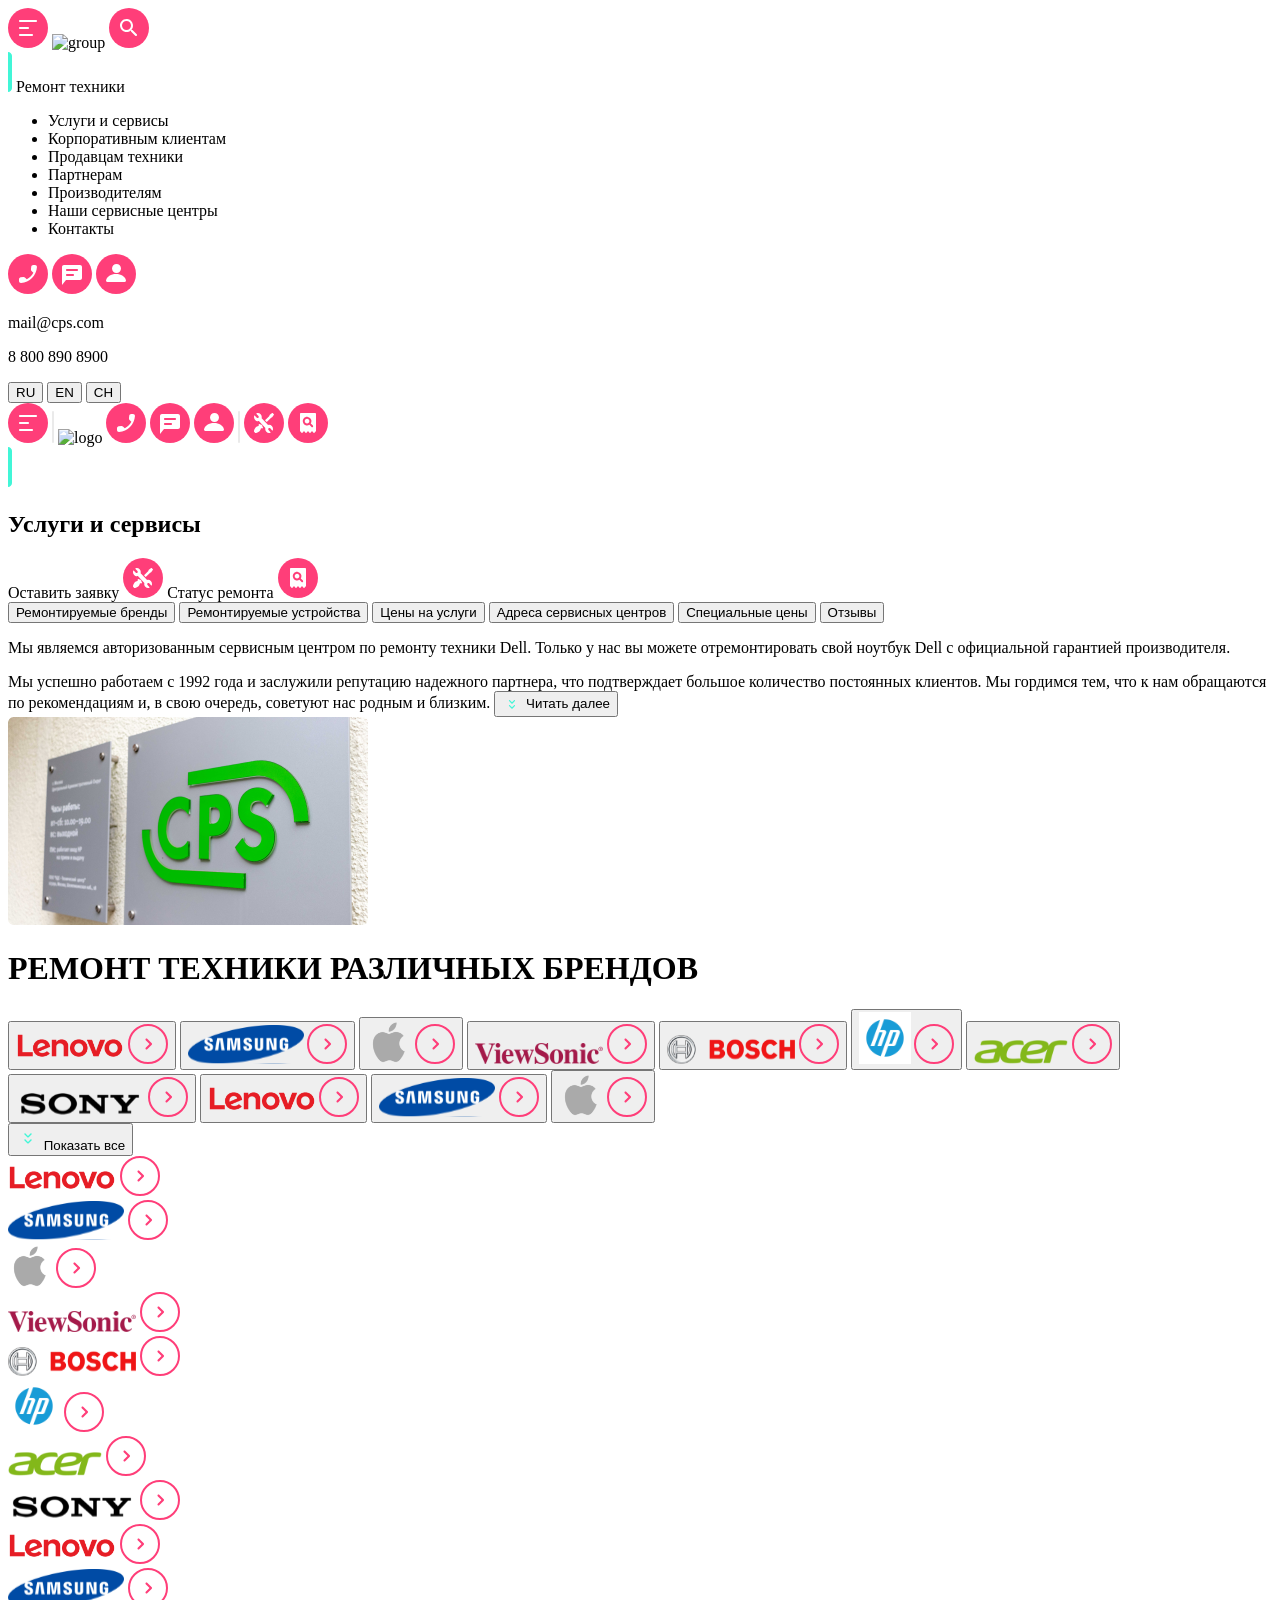
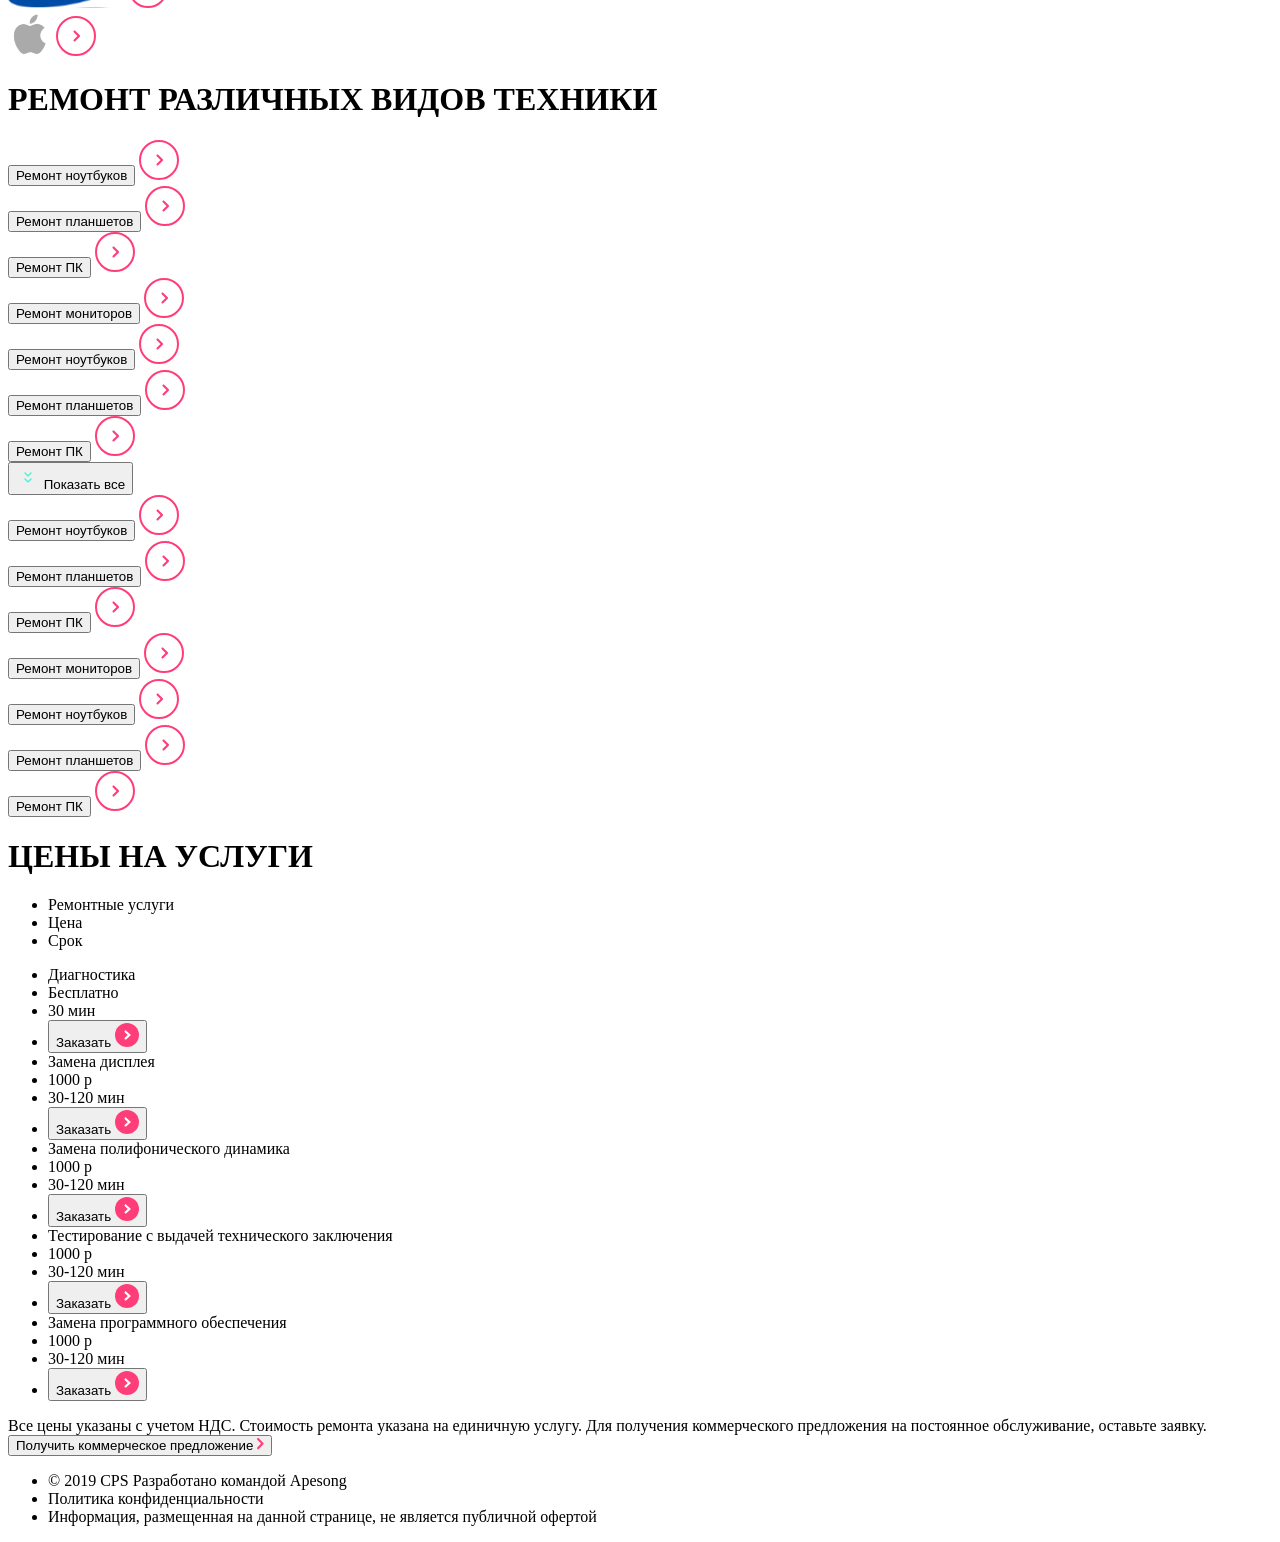
==== commit bf24be36: "feat changings variables" ====
--- a/src/index.html
+++ b/src/index.html
@@ -68,9 +68,10 @@
       </div>
       <div class="service-container">
         <div class="service-title">
-          <img src="img/highlight.svg" alt="image" width="4px">
-          <h1>Услуги и сервисы</h1>
-
+          <div class="title-left">
+            <img src="img/highlight.svg" alt="image" width="4px">
+            <h1>Услуги и сервисы</h1>
+          </div>
           <div class="laptop-label">
               <span>Оставить заявку</span>
               <img src="img/repair.svg" alt="repair" class="repair">
@@ -92,10 +93,10 @@
           </p>
           <span class="text-box">Мы успешно работаем с 1992 года и заслужили репутацию надежного партнера<span class="text-hidden">, что подтверждает большое количество постоянных клиентов. Мы гордимся тем, что к нам обращаются по рекомендациям и, в свою очередь, советуют нас родным и близким.</span>
           </span>
-          <div class="read-more">
+          <button id="clickbutton">
             <img src="img/expand.svg" style="vertical-align: middle; width: 20px;">
-            <span>Читать далее</span>
-          </div>
+            Читать далее
+          </button>
         </div>
 
           <img src="img/MG_3223.png" class="image" alt="image">
@@ -158,7 +159,7 @@
     </button>
 </div>
 
-<button class="showhidden">
+<button id="clickbutton">
         <img src="img/expand.svg" alt="down">
         Показать все
    </button>
@@ -221,7 +222,7 @@
 
                                       <!-- БЛОК РЕМОНТ РАЗЛИЧНЫХ ВИДОВ ТЕХНИКИ -->
 
-<div class="repair">
+<div class="repair-title">
     <h1>РЕМОНТ РАЗЛИЧНЫХ ВИДОВ ТЕХНИКИ</h1>
     </div>
 
@@ -258,7 +259,7 @@
     </div>
 </div>
 
-<button class="showhidden">
+<button id="clickbutton">
         <img src="img/expand.svg" alt="down">
         Показать все
    </button>
@@ -302,81 +303,89 @@
   <div class="swiper-pagination"></div>
   </div>
                                <!-- БЛОК ЦЕНА НА УСЛУГИ -->   
-<div class="price">
+<div class="repair-title">
     <h1>ЦЕНЫ НА УСЛУГИ</h1>
     </div>
 
 <div class="box">
                                        <!--сетка для пк и планшета -->
 
-     <div class="top-panel">
-          <span>Ремонтные услуги</span>
-          <span>Цена</span>
-          <span>Срок</span>
-          <span>Заказать</span>       <!--скрыть -->
-</div>
-    <div class="panel">
-          <span>Диагностика</span>
-          <span>Бесплатно</span>
-          <span>30 мин</span>
-          <button>Заказать</button>
-</div>
-   <div class="panel">
-          <span>Замена дисплея</span>
-          <span>1000 р</span>
-          <span>30-120 мин</span>
-          <button>Заказать</button>
-</div>
-<div class="panel">
-          <span>Замена полифонического динамика</span>
-          <span>1000 р</span>
-          <span>30-120 мин</span>
-          <button>Заказать</button>
-</div>
-<div class="panel">
-          <span>Тестирование с выдачей технического заключения</span>
-          <span>1000 р</span>
-          <span>30-120 мин</span>
-          <button>Заказать</button>
-</div>
-<div class="panel">
-          <span>Замена программного обеспечения</span>
-          <span>1000 р</span>
-          <span>30-120 мин</span>
-          <button>Заказать</button>
-</div>
+     <ul class="top-panel">
+          <li>Ремонтные услуги</li>
+          <li>Цена</li>
+          <li>Срок</li>
+     </ul>
+    <ul class="panel">
+          <li>Диагностика</li>
+          <li>Бесплатно</li>
+          <li>30 мин</li>
+          <li>
+            <button class="button">
+            Заказать
+            <img src="img/goside.svg" alt="goside">
+          </button></li>
+         
+          <li>Замена дисплея</span>
+          <li>1000 р</span>
+          <li>30-120 мин</span>
+          <li>
+            <button class="button">
+            Заказать
+            <img src="img/goside.svg" alt="goside">
+          </button></li>
+
+          <li>Замена полифонического динамика</li>
+          <li>1000 р</li>
+          <li>30-120 мин</li>
+          <li>
+            <button class="button">
+            Заказать
+            <img src="img/goside.svg" alt="goside">
+          </button></li>
+
+          <li>Тестирование с выдачей технического заключения</li>
+          <li>1000 р</li>
+          <li>30-120 мин</li>
+          <li>
+            <button class="button">
+            Заказать
+            <img src="img/goside.svg" alt="goside">
+          </button></li>
+
+          <li>Замена программного обеспечения</li>
+          <li>1000 р</li>
+          <li>30-120 мин</li>
+          <li>
+            <button class="button">
+            Заказать
+            <img src="img/goside.svg" alt="goside">
+          </button></li>
+</ul >
+
+<div class="vat">
+  <span>Все цены указаны с учетом НДС. Стоимость ремонта указана на единичную услугу. Для получения коммерческого предложения на постоянное обслуживание, оставьте заявку.
+  </span>
+</div>
+
+<button id="clickbutton">
+  Получить коммерческое предложение
+  <img src="img/dropdown.svg" alt="dropdown">
+</button>
+
+
+  <ul class="policy">
+    <li>© 2019 CPS
+Разработано командой Apesong </li>
+    <li>Политика конфиденциальности</li>
+    <li>Информация, размещенная на данной странице, не является публичной офертой</li>
+  </ul>
 
 </div> 
 </div>
 </main>     
-         <script src="https://cdn.jsdelivr.net/npm/swiper@12/swiper-bundle.min.js"></script>                      
+
+<script src="https://cdn.jsdelivr.net/npm/swiper@12/swiper-bundle.min.js"></script>                      
          
-         <script>
-  document.querySelectorAll('.mobile-swiper').forEach((slider) => {
-    new Swiper(slider, {
-      slidesPerView: 'auto',
-      spaceBetween: 16,
-      pagination: {
-        el: slider.querySelector('.swiper-pagination'),
-        clickable: true
-      }
-    });
-  });
-</script>
-
-<script>
-  const leftMenu = document.querySelector('.left');
-  const burger = document.querySelector('.service-block .burger');
-  const menuClose = document.querySelector('.menu-close');
-
-  burger.addEventListener('click', () => {
-    leftMenu.classList.add('left--open');
-  });
-
-  menuClose.addEventListener('click', () => {
-    leftMenu.classList.remove('left--open');
-  });
-</script>
-
-        </body>
+<script src="./../index.js"></script> 
+</body>
 </html>
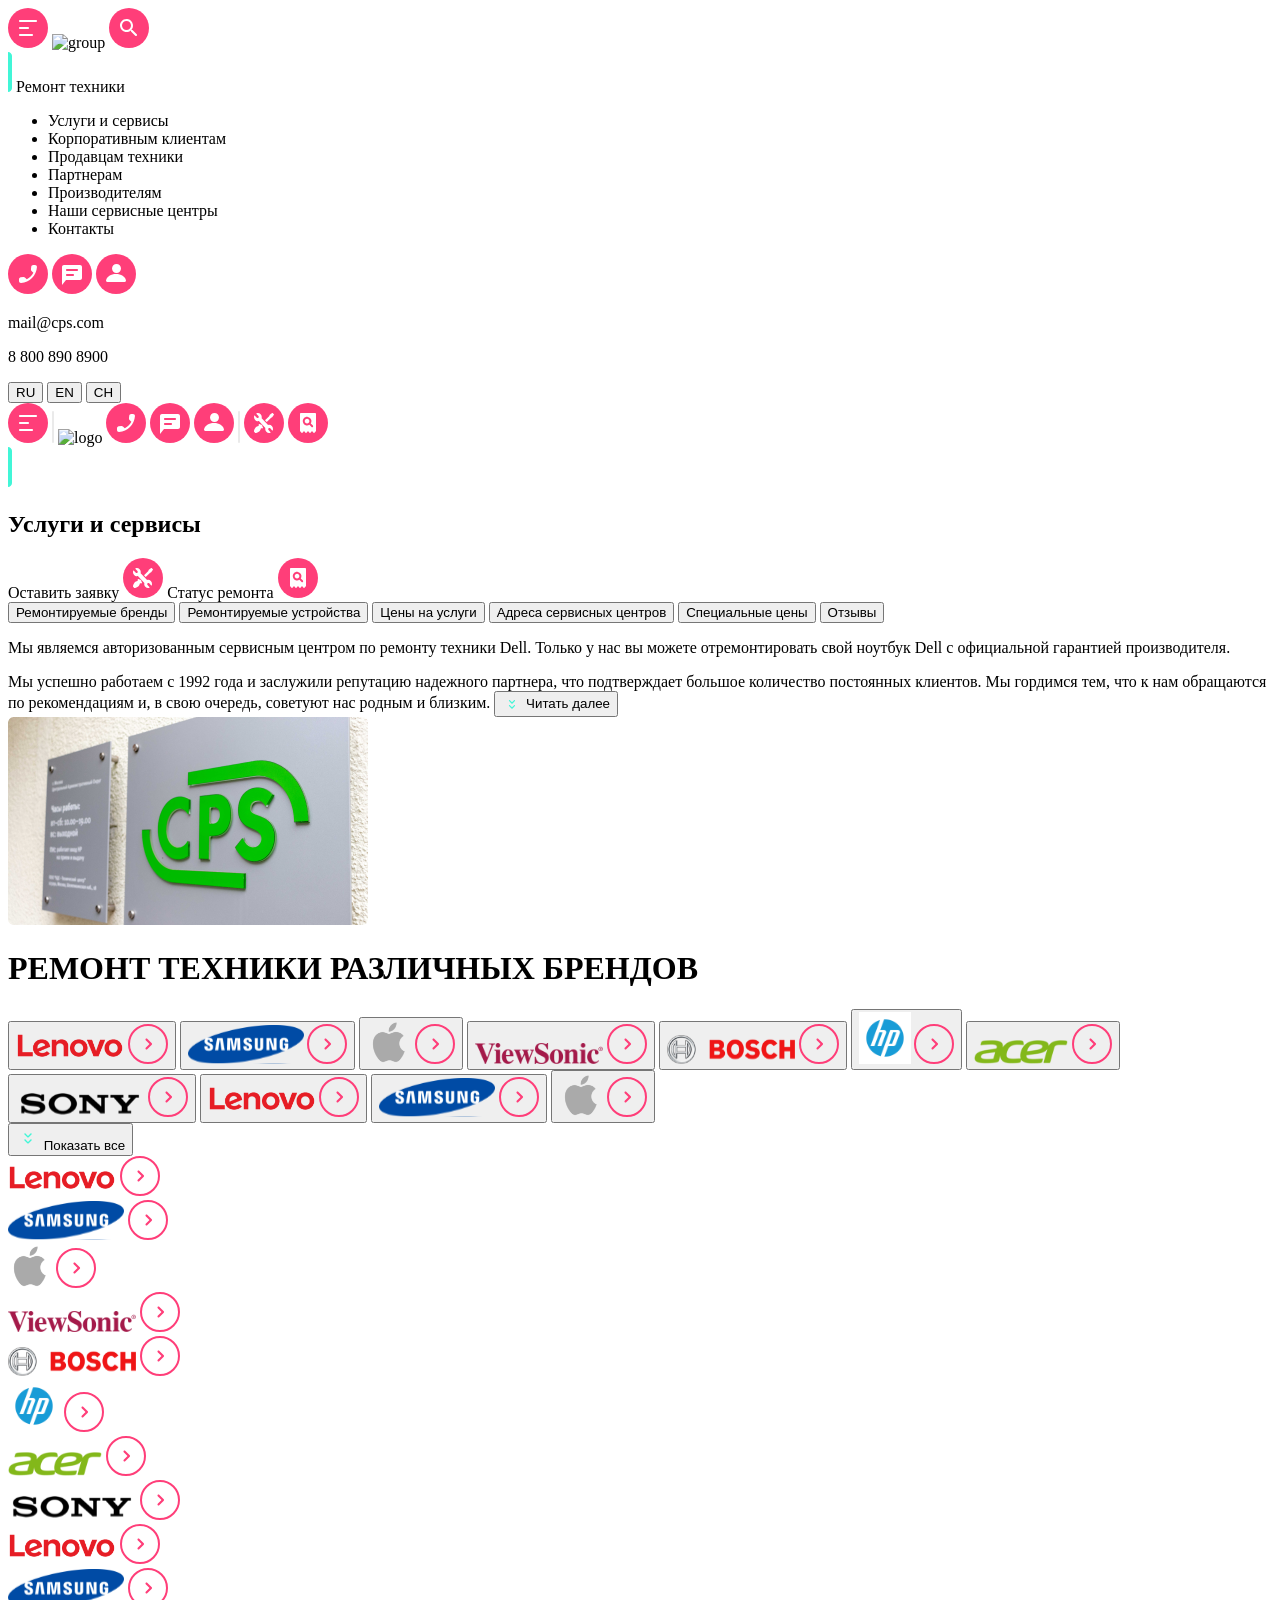
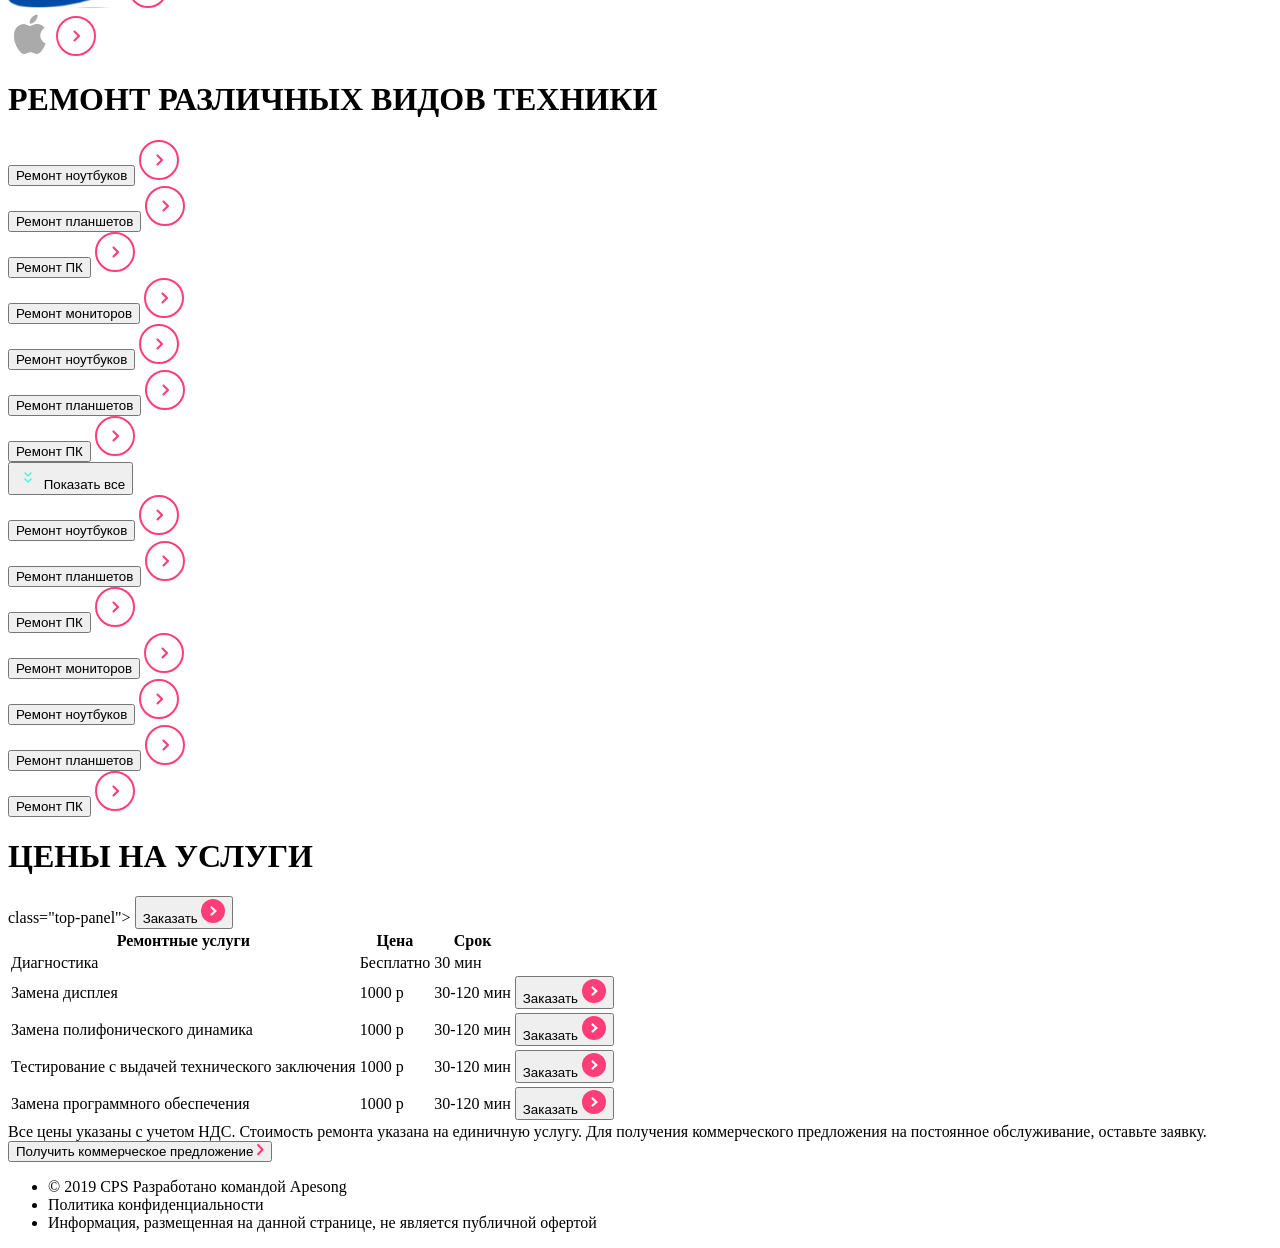
==== commit 3c24593d: "feat delete file swipers add brands devices and correct style scss" ====
--- a/src/index.html
+++ b/src/index.html
@@ -1,4 +1,4 @@
-<!DOCTYPE html>
+<!doctype html>
 <html lang="en">
   <head>
     <meta charset="UTF-8" />
@@ -7,385 +7,428 @@
       content="width=device-width, user-scalable=no, initial-scale=1.0, maximum-scale=1.0, minimum-scale=1.0"
     />
     <meta http-equiv="X-UA-Compatible" content="ie=edge" />
-    <link rel="stylesheet" href="https://cdn.jsdelivr.net/npm/swiper@12/swiper-bundle.min.css">
-    <link rel="stylesheet" href="scss/style.css">
+    <link
+      rel="stylesheet"
+      href="https://cdn.jsdelivr.net/npm/swiper@12/swiper-bundle.min.css"
+    />
     <title>CPS</title>
   </head>
   <body>
-  <main class="page">
-                                 <!-- ЛЕВЫЙ КОНТЕЙНЕР -->
-    <div class="left">
-      <div class="top-menu">
-         <img src="img/burger.svg" alt="burger" class="menu-close">
-         <img src="img/group.svg" alt="group">
-         <img src="img/search.svg" alt="search">
+    <main class="page">
+
+      <!-- MENU - ЛЕВЫЙ КОНТЕЙНЕР -->
+
+      <div class="left">
+        <div class="top-menu">
+          <img src="img/burger.svg" alt="burger" class="menu-close" />
+          <img src="img/group.svg" alt="group" />
+          <img src="img/search.svg" alt="search" />
+        </div>
+        <div class="nav-container">
+          <div class="nav-title">
+            <img src="img/highlight.svg" alt="highlight" />
+            <span>Ремонт техники</span>
+          </div>
+          <ul class="bottom-menu">
+            <li>Услуги и сервисы</li>
+            <li>Корпоративным клиентам</li>
+            <li>Продавцам техники</li>
+            <li>Партнерам</li>
+            <li>Производителям</li>
+            <li>Наши сервисные центры</li>
+            <li>Контакты</li>
+          </ul>
+          <footer class="footer">
+            <div class="contact-icons">
+              <img src="img/number.svg" alt="number" />
+              <img src="img/chat.svg" alt="chat" />
+              <img src="img/profile.svg" alt="profile" />
+            </div>
+            <p>mail@cps.com</p>
+            <p class="phone">8 800 890 8900</p>
+            <div class="languages">
+              <button class="on">RU</button>
+              <button>EN</button>
+              <button>CH</button>
+            </div>
+          </footer>
+        </div>
       </div>
-      <div class="nav-container">
-           <div class="nav-title">
-               <img src="img/highlight.svg" alt="highlight">
-               <span>Ремонт техники</span>
-           </div>
-           <ul class="bottom-menu"> 
-               <li>Услуги и сервисы</li>
-               <li>Корпоративным клиентам</li>
-               <li>Продавцам техники</li>
-               <li>Партнерам</li>
-               <li>Производителям</li>
-               <li>Наши сервисные центры</li>
-               <li>Контакты</li>
-           </ul>
-           <footer class="footer">
-               <div class="contact-icons">
-                   <img src="img/number.svg" alt="number">
-                   <img src="img/chat.svg" alt="chat">
-                   <img src="img/profile.svg" alt="profile">
-               </div>
-               <p>mail@cps.com</p>
-               <p class="phone">8 800 890 8900</p>
-               <div class="languages">
-                   <button class="on">RU</button>
-                   <button>EN</button>
-                   <button>CH</button>
-               </div>
-            </footer>
-     </div>
-  </div>
-
-                                 <!-- ПРАВЫЙ КОНТЕЙНЕР -->
-<div class="right">
-                               <!-- БЛОК УСЛУГИ И СЕРВИСЫ -->
-    <section class="service-block">
-      <div class="nav-container">
-           <img src="img/burger.svg" alt="burger" class="burger">
-           <img src="img/divider.svg" alt="divider" class="mobile-hidden">
-           <img src="img/group.svg" alt="logo" class="logo">
-           <img src="img/call.svg" alt="call" class="mobile-hidden call">
-           <img src="img/chat.svg" alt="chat" class="mobile-hidden tablet-only">
-           <img src="img/profile.svg" alt="profile" class="mobile-hidden tablet-only">
-           <img src="img/splitter.svg" alt="splitter" class="splitter">
-           <img src="img/repair.svg" alt="repair" class="repair">
-           <img src="img/checkstatus.svg" alt="check" class="check">
+
+      <!-- ABOUT - ПРАВЫЙ КОНТЕЙНЕР -->
+      <div class="right">
+
+        <!-- БЛОК УСЛУГИ И СЕРВИСЫ -->
+
+        <section class="service-block">
+          <div class="nav-container">
+            <img src="img/burger.svg" alt="burger" class="burger" />
+            <img src="img/divider.svg" alt="divider" class="mobile-hidden" />
+            <img src="img/group.svg" alt="logo" class="logo" />
+            <img src="img/call.svg" alt="call" class="mobile-hidden call" />
+            <img
+              src="img/chat.svg"
+              alt="chat"
+              class="mobile-hidden tablet-only"
+            />
+            <img
+              src="img/profile.svg"
+              alt="profile"
+              class="mobile-hidden tablet-only"
+            />
+            <img src="img/splitter.svg" alt="splitter" class="splitter" />
+            <img src="img/repair.svg" alt="repair" class="repair" />
+            <img src="img/checkstatus.svg" alt="check" class="check" />
+          </div>
+          <div class="service-container">
+            <div class="service-title">
+              <div class="title-left">
+                <img src="img/highlight.svg" alt="image" width="4px" />
+                <h1>Услуги и сервисы</h1>
+              </div>
+              <div class="laptop-label">
+                <span>Оставить заявку</span>
+                <img src="img/repair.svg" alt="repair" class="repair" />
+                <span>Статус ремонта</span>
+                <img src="img/checkstatus.svg" alt="check" class="check" />
+              </div>
+            </div>
+            <div class="service-button">
+              <button>Ремонтируемые бренды</button>
+              <button>Ремонтируемые устройства</button>
+              <button>Цены на услуги</button>
+              <button>Адреса сервисных центров</button>
+              <button>Специальные цены</button>
+              <button>Отзывы</button>
+            </div>
+            <div class="grid-box">
+              <div class="service-content">
+                <p
+                  >Мы являемся авторизованным сервисным центром по ремонту
+                  техники Dell. Только у нас вы можете отремонтировать свой
+                  ноутбук Dell с официальной гарантией производителя.
+                </p>
+                <span class="text-box"
+                  >Мы успешно работаем с 1992 года и заслужили репутацию
+                  надежного партнера<span class="text-hidden"
+                    >, что подтверждает большое количество постоянных клиентов.
+                    Мы гордимся тем, что к нам обращаются по рекомендациям и, в
+                    свою очередь, советуют нас родным и близким.</span
+                  >
+                </span>
+                <button id="clickbutton">
+                  <img
+                    src="img/expand.svg"
+                    style="vertical-align: middle; width: 20px"
+                  />
+                  Читать далее
+                </button>
+              </div>
+
+              <img src="img/MG_3223.png" class="image" alt="image" />
+            </div>
+          </div>
+        </section>
+
+        <!-- BRANDS - БЛОК РЕМОНТ ТЕХНИКИ РАЗЛИЧНЫЙ БРЕНДОВ -->
+        
+        <div class="repair-title">
+          <h1>РЕМОНТ ТЕХНИКИ РАЗЛИЧНЫХ БРЕНДОВ</h1>
+        </div>
+
+        <div class="box">
+          <!--СЕТКА ДЛЯ ПК И ПЛАНШЕТА -->
+
+          <div class="brands">
+            <button class="btn">
+              <img src="img/lenovo.svg" alt="Lenovo" />
+              <img src="img/go.svg" alt="go" width="40px" />
+            </button>
+            <button class="btn">
+              <img src="img/samsung.svg" alt="Samsung" />
+              <img src="img/go.svg" alt="go" width="40px" />
+            </button>
+            <button class="btn">
+              <img src="img/apple.svg" alt="apple" />
+              <img src="img/go.svg" alt="go" width="40px" />
+            </button>
+            <button class="btn">
+              <img src="img/viewsonic.svg" alt="viewsonic" />
+              <img src="img/go.svg" alt="go" width="40px" />
+            </button>
+            <button class="btn">
+              <img src="img/bosch.svg" alt="bosch" />
+              <img src="img/go.svg" alt="go" width="40px" />
+            </button>
+            <button class="btn">
+              <img src="img/hp.svg" alt="hp" />
+              <img src="img/go.svg" alt="go" width="40px" />
+            </button>
+            <button class="btn">
+              <img src="img/acer.svg" alt="acer" />
+              <img src="img/go.svg" alt="go" width="40px" />
+            </button>
+            <button class="btn">
+              <img src="img/sony.svg" alt="sony" />
+              <img src="img/go.svg" alt="go" width="40px" />
+            </button>
+            <button class="btn">
+              <img src="img/lenovo.svg" alt="lenovo" />
+              <img src="img/go.svg" alt="go" width="40px" />
+            </button>
+            <button class="btn">
+              <img src="img/samsung.svg" alt="samsung" />
+              <img src="img/go.svg" alt="go" width="40px" />
+            </button>
+            <button class="btn">
+              <img src="img/apple.svg" alt="apple" />
+              <img src="img/go.svg" alt="go" width="40px" />
+            </button>
+          </div>
+
+          <button id="clickbutton">
+            <img src="img/expand.svg" alt="down" />
+            Показать все
+          </button>
+
+          <!--SWIPER В МОБ ВЕРСИИ -->
+
+          <div class="mobile-swiper swiper">
+            <div class="swiper-wrapper">
+              <div class="btn swiper-slide">
+                <img src="img/lenovo.svg" alt="Lenovo" />
+                <img src="img/go.svg" alt="go" width="40px" />
+              </div>
+              <div class="btn swiper-slide">
+                <img src="img/samsung.svg" alt="Samsung" />
+                <img src="img/go.svg" alt="go" width="40px" />
+              </div>
+              <div class="btn swiper-slide">
+                <img src="img/apple.svg" alt="apple" />
+                <img src="img/go.svg" alt="go" width="40px" />
+              </div>
+              <div class="btn swiper-slide">
+                <img src="img/viewsonic.svg" alt="viewsonic" />
+                <img src="img/go.svg" alt="go" width="40px" />
+              </div>
+              <div class="btn swiper-slide">
+                <img src="img/bosch.svg" alt="bosch" />
+                <img src="img/go.svg" alt="go" width="40px" />
+              </div>
+              <div class="btn swiper-slide">
+                <img src="img/hp.svg" alt="hp" />
+                <img src="img/go.svg" alt="go" width="40px" />
+              </div>
+              <div class="btn swiper-slide">
+                <img src="img/acer.svg" alt="acer" />
+                <img src="img/go.svg" alt="go" width="40px" />
+              </div>
+              <div class="btn swiper-slide">
+                <img src="img/sony.svg" alt="sony" />
+                <img src="img/go.svg" alt="go" width="40px" />
+              </div>
+              <div class="btn swiper-slide">
+                <img src="img/lenovo.svg" alt="lenovo" />
+                <img src="img/go.svg" alt="go" width="40px" />
+              </div>
+              <div class="btn swiper-slide">
+                <img src="img/samsung.svg" alt="samsung" />
+                <img src="img/go.svg" alt="go" width="40px" />
+              </div>
+              <div class="btn swiper-slide">
+                <img src="img/apple.svg" alt="apple" />
+                <img src="img/go.svg" alt="go" width="40px" />
+              </div>
+            </div>
+            <!--БЛОК ПАГИНАЦИИ-->
+            <div class="swiper-pagination"></div>
+          </div>
+        </div>
+
+        <!-- DEVICES - БЛОК РЕМОНТ РАЗЛИЧНЫХ ВИДОВ ТЕХНИКИ -->
+
+        <div class="repair-title">
+          <h1>РЕМОНТ РАЗЛИЧНЫХ ВИДОВ ТЕХНИКИ</h1>
+        </div>
+
+        <div class="box">
+          <!--сетка для пк и планшета -->
+          <div class="type">
+            <div class="btn">
+              <button>Ремонт ноутбуков</button>
+              <img src="img/go.svg" alt="go" width="40px" />
+            </div>
+            <div class="btn">
+              <button>Ремонт планшетов</button>
+              <img src="img/go.svg" alt="go" width="40px" />
+            </div>
+            <div class="btn">
+              <button>Ремонт ПК</button>
+              <img src="img/go.svg" alt="go" width="40px" />
+            </div>
+            <div class="btn">
+              <button>Ремонт мониторов</button>
+              <img src="img/go.svg" alt="go" width="40px" />
+            </div>
+            <div class="btn">
+              <button>Ремонт ноутбуков</button>
+              <img src="img/go.svg" alt="go" width="40px" />
+            </div>
+            <div class="btn">
+              <button>Ремонт планшетов</button>
+              <img src="img/go.svg" alt="go" width="40px" />
+            </div>
+            <div class="btn">
+              <button>Ремонт ПК</button>
+              <img src="img/go.svg" alt="go" width="40px" />
+            </div>
+          </div>
+
+          <button id="clickbutton">
+            <img src="img/expand.svg" alt="down" />
+            Показать все
+          </button>
+
+          <!--swiper в моб версии -->
+
+          <div class="mobile-swiper swiper">
+            <div class="swiper-wrapper">
+              <div class="btn swiper-slide">
+                <button>Ремонт ноутбуков</button>
+                <img src="img/go.svg" alt="go" width="40px" />
+              </div>
+              <div class="btn swiper-slide">
+                <button>Ремонт планшетов</button>
+                <img src="img/go.svg" alt="go" width="40px" />
+              </div>
+              <div class="btn swiper-slide">
+                <button>Ремонт ПК</button>
+                <img src="img/go.svg" alt="go" width="40px" />
+              </div>
+              <div class="btn swiper-slide">
+                <button>Ремонт мониторов</button>
+                <img src="img/go.svg" alt="go" width="40px" />
+              </div>
+              <div class="btn swiper-slide">
+                <button>Ремонт ноутбуков</button>
+                <img src="img/go.svg" alt="go" width="40px" />
+              </div>
+              <div class="btn swiper-slide">
+                <button>Ремонт планшетов</button>
+                <img src="img/go.svg" alt="go" width="40px" />
+              </div>
+              <div class="btn swiper-slide">
+                <button>Ремонт ПК</button>
+                <img src="img/go.svg" alt="go" width="40px" />
+              </div>
+            </div>
+
+            <!--блок пагинации-->
+            <div class="swiper-pagination"></div>
+          </div>
+
+          <!-- PRICE - БЛОК ЦЕНА НА УСЛУГИ -->
+          
+          <div class="repair-title">
+            <h1>ЦЕНЫ НА УСЛУГИ</h1>
+          </div>
+
+          <div class="box">
+
+            <!--сетка для пк и планшета -->
+             
+            <table>
+            <thead> class="top-panel">
+              <tr>
+              <th>Ремонтные услуги</th>
+              <th>Цена</th>
+              <th>Срок</th>
+              <th></th>
+              </tr>
+
+            </thead>
+            <tbody class="panel">
+              <tr>
+              <td>Диагностика</td>
+              <td>Бесплатно</td>
+              <td>30 мин</td>
+
+                <button class="button">
+                  Заказать
+                  <img src="img/goside.svg" alt="goside" /> </button
+              ></tr>
+
+              <tr>
+              <td>Замена дисплея</td>
+              <td>1000 р</td>
+              <td>30-120 мин</td>
+              <td>
+                <button class="button">
+                  Заказать
+                  <img src="img/goside.svg" alt="goside" /> </button
+              ></td>
+
+              <tr>
+              <td>Замена полифонического динамика</td>
+              <td>1000 р</td>
+              <td>30-120 мин</td>
+              <td>
+                <button class="button">
+                  Заказать
+                  <img src="img/goside.svg" alt="goside" /> </button
+              ></td>
+              </tr>
+
+              <tr>
+              <td>Тестирование с выдачей технического заключения</td>
+              <td>1000 р</td>
+              <td>30-120 мин</td>
+              <td>
+                <button class="button">
+                  Заказать
+                  <img src="img/goside.svg" alt="goside" /> </button
+              ></td>
+              </tr>
+
+              <tr>
+              <td>Замена программного обеспечения</td>
+              <td>1000 р</td>
+              <td>30-120 мин</td>
+              <td>
+                <button class="button">
+                  Заказать
+                  <img src="img/goside.svg" alt="goside" /> </button
+              ></td>
+              </tr>
+            </tbody>
+            </table>
+
+            <div class="vat">
+              <span
+                >Все цены указаны с учетом НДС. Стоимость ремонта указана на
+                единичную услугу. Для получения коммерческого предложения на
+                постоянное обслуживание, оставьте заявку.
+              </span>
+            </div>
+
+            <button id="clickbutton">
+              Получить коммерческое предложение
+              <img src="img/dropdown.svg" alt="dropdown" />
+            </button>
+
+            <ul class="policy">
+              <li>© 2019 CPS Разработано командой Apesong </li>
+              <li>Политика конфиденциальности</li>
+              <li
+                >Информация, размещенная на данной странице, не является
+                публичной офертой</li
+              >
+            </ul>
+          </div>
+        </div>
       </div>
-      <div class="service-container">
-        <div class="service-title">
-          <div class="title-left">
-            <img src="img/highlight.svg" alt="image" width="4px">
-            <h1>Услуги и сервисы</h1>
-          </div>
-          <div class="laptop-label">
-              <span>Оставить заявку</span>
-              <img src="img/repair.svg" alt="repair" class="repair">
-              <span>Статус ремонта</span>
-              <img src="img/checkstatus.svg" alt="check" class="check">
-          </div>
-        </div>
-        <div class="service-button">
-          <button>Ремонтируемые бренды</button>
-          <button>Ремонтируемые устройства</button>
-          <button>Цены на услуги</button>
-          <button>Адреса сервисных центров</button>
-          <button>Специальные цены</button>
-          <button>Отзывы</button>
-        </div>
-      <div class="grid-box">  
-        <div class="service-content">
-          <p>Мы являемся авторизованным сервисным центром по ремонту техники Dell. Только у нас вы можете отремонтировать свой ноутбук Dell с официальной гарантией производителя.
-          </p>
-          <span class="text-box">Мы успешно работаем с 1992 года и заслужили репутацию надежного партнера<span class="text-hidden">, что подтверждает большое количество постоянных клиентов. Мы гордимся тем, что к нам обращаются по рекомендациям и, в свою очередь, советуют нас родным и близким.</span>
-          </span>
-          <button id="clickbutton">
-            <img src="img/expand.svg" style="vertical-align: middle; width: 20px;">
-            Читать далее
-          </button>
-        </div>
-
-          <img src="img/MG_3223.png" class="image" alt="image">
-        </div>
-      </div>
-    </section>
-   
-                                  <!-- БЛОК РЕМОНТ ТЕХНИКИ РАЗЛИЧНЫЙ БРЕНДОВ -->
-   <div class="repair-title">
-    <h1>РЕМОНТ ТЕХНИКИ РАЗЛИЧНЫХ БРЕНДОВ</h1>
-    </div>
-
-<div class="box">
-
-                                         <!--СЕТКА ДЛЯ ПК И ПЛАНШЕТА -->
-<div class="brands">
-    <button class="btn">
-           <img src="img/lenovo.svg" alt="Lenovo">
-           <img src="img/go.svg" alt="go" width="40px">
-    </button>
-    <button class="btn">
-           <img src="img/samsung.svg" alt="Samsung">
-           <img src="img/go.svg" alt="go" width="40px">
-    </button>
-    <button class="btn">
-           <img src="img/apple.svg" alt="apple">
-           <img src="img/go.svg" alt="go" width="40px">
-    </button>
-    <button class="btn">
-           <img src="img/viewsonic.svg" alt="viewsonic">
-           <img src="img/go.svg" alt="go" width="40px">
-    </button>
-    <button class="btn">
-           <img src="img/bosch.svg" alt="bosch">
-           <img src="img/go.svg" alt="go" width="40px">
-    </button>
-    <button class="btn">
-           <img src="img/hp.svg" alt="hp">
-           <img src="img/go.svg" alt="go" width="40px">
-    </button>
-    <button class="btn">
-           <img src="img/acer.svg" alt="acer">
-           <img src="img/go.svg" alt="go" width="40px">
-    </button>
-    <button class="btn">
-           <img src="img/sony.svg" alt="sony">
-           <img src="img/go.svg" alt="go" width="40px">
-    </button>
-    <button class="btn">
-           <img src="img/lenovo.svg" alt="lenovo">
-           <img src="img/go.svg" alt="go" width="40px">
-    </button>
-    <button class="btn">
-           <img src="img/samsung.svg" alt="samsung">
-           <img src="img/go.svg" alt="go" width="40px">
-    </button>
-    <button class="btn">
-           <img src="img/apple.svg" alt="apple">
-           <img src="img/go.svg" alt="go" width="40px">
-    </button>
-</div>
-
-<button id="clickbutton">
-        <img src="img/expand.svg" alt="down">
-        Показать все
-   </button>
-
-                                        <!--SWIPER В МОБ ВЕРСИИ -->
-
-   <div class="mobile-swiper swiper">
-     <div class="swiper-wrapper"> 
-
-       <div class="btn swiper-slide">
-           <img src="img/lenovo.svg" alt="Lenovo">
-           <img src="img/go.svg" alt="go" width="40px">
-       </div>
-       <div class="btn swiper-slide">
-           <img src="img/samsung.svg" alt="Samsung">
-           <img src="img/go.svg" alt="go" width="40px">
-       </div>
-       <div class="btn swiper-slide">
-           <img src="img/apple.svg" alt="apple">
-           <img src="img/go.svg" alt="go" width="40px">
-       </div>
-       <div class="btn swiper-slide">
-           <img src="img/viewsonic.svg" alt="viewsonic">
-           <img src="img/go.svg" alt="go" width="40px">
-       </div>
-       <div class="btn swiper-slide">
-           <img src="img/bosch.svg" alt="bosch">
-           <img src="img/go.svg" alt="go" width="40px">
-       </div>
-       <div class="btn swiper-slide">
-           <img src="img/hp.svg" alt="hp">
-           <img src="img/go.svg" alt="go" width="40px">
-       </div>
-       <div class="btn swiper-slide">
-           <img src="img/acer.svg" alt="acer">
-           <img src="img/go.svg" alt="go" width="40px">
-       </div>
-       <div class="btn swiper-slide">
-           <img src="img/sony.svg" alt="sony">
-           <img src="img/go.svg" alt="go" width="40px">
-       </div>
-       <div class="btn swiper-slide">
-           <img src="img/lenovo.svg" alt="lenovo">
-           <img src="img/go.svg" alt="go" width="40px">
-       </div>
-       <div class="btn swiper-slide">
-           <img src="img/samsung.svg" alt="samsung">
-           <img src="img/go.svg" alt="go" width="40px">
-       </div>
-       <div class="btn swiper-slide">
-           <img src="img/apple.svg" alt="apple">
-           <img src="img/go.svg" alt="go" width="40px">
-       </div>
-     </div>
-                                               <!--БЛОК ПАГИНАЦИИ-->     
-     <div class="swiper-pagination"></div>
-   </div>
-    
-</div>
-
-                                      <!-- БЛОК РЕМОНТ РАЗЛИЧНЫХ ВИДОВ ТЕХНИКИ -->
-
-<div class="repair-title">
-    <h1>РЕМОНТ РАЗЛИЧНЫХ ВИДОВ ТЕХНИКИ</h1>
-    </div>
-
-<div class="box">
-                                      <!--сетка для пк и планшета -->
-<div class="type">
-    <div class="btn">
-           <button>Ремонт ноутбуков</button>
-           <img src="img/go.svg" alt="go" width="40px">
-    </div>
-    <div class="btn">
-           <button>Ремонт планшетов</button>
-           <img src="img/go.svg" alt="go" width="40px">
-    </div>
-    <div class="btn">
-           <button>Ремонт ПК</button>
-           <img src="img/go.svg" alt="go" width="40px">
-    </div>
-    <div class="btn">
-           <button>Ремонт мониторов</button>
-           <img src="img/go.svg" alt="go" width="40px">
-    </div>
-    <div class="btn">
-           <button>Ремонт ноутбуков</button>
-           <img src="img/go.svg" alt="go" width="40px">
-    </div>
-    <div class="btn">
-           <button>Ремонт планшетов</button>
-           <img src="img/go.svg" alt="go" width="40px">
-    </div>
-    <div class="btn">
-           <button>Ремонт ПК</button>
-           <img src="img/go.svg" alt="go" width="40px">
-    </div>
-</div>
-
-<button id="clickbutton">
-        <img src="img/expand.svg" alt="down">
-        Показать все
-   </button>
-
-                                            <!--swiper в моб версии -->
-
-   <div class="mobile-swiper swiper">
-     <div class="swiper-wrapper"> 
-
-       <div class="btn swiper-slide">
-           <button>Ремонт ноутбуков</button>
-           <img src="img/go.svg" alt="go" width="40px">
-       </div>
-       <div class="btn swiper-slide">
-            <button>Ремонт планшетов</button>
-           <img src="img/go.svg" alt="go" width="40px">
-       </div>
-       <div class="btn swiper-slide">
-           <button>Ремонт ПК</button>
-           <img src="img/go.svg" alt="go" width="40px">
-       </div>
-       <div class="btn swiper-slide">
-           <button>Ремонт мониторов</button>
-           <img src="img/go.svg" alt="go" width="40px">
-       </div>
-       <div class="btn swiper-slide">
-           <button>Ремонт ноутбуков</button>
-           <img src="img/go.svg" alt="go" width="40px">
-       </div>
-       <div class="btn swiper-slide">
-           <button>Ремонт планшетов</button>
-           <img src="img/go.svg" alt="go" width="40px">
-       </div>
-       <div class="btn swiper-slide">
-           <button>Ремонт ПК</button>
-           <img src="img/go.svg" alt="go" width="40px">
-       </div>
-  </div>
-
-                       <!--блок пагинации-->     
-  <div class="swiper-pagination"></div>
-  </div>
-                               <!-- БЛОК ЦЕНА НА УСЛУГИ -->   
-<div class="repair-title">
-    <h1>ЦЕНЫ НА УСЛУГИ</h1>
-    </div>
-
-<div class="box">
-                                       <!--сетка для пк и планшета -->
-
-     <ul class="top-panel">
-          <li>Ремонтные услуги</li>
-          <li>Цена</li>
-          <li>Срок</li>
-     </ul>
-    <ul class="panel">
-          <li>Диагностика</li>
-          <li>Бесплатно</li>
-          <li>30 мин</li>
-          <li>
-            <button class="button">
-            Заказать
-            <img src="img/goside.svg" alt="goside">
-          </button></li>
-         
-          <li>Замена дисплея</span>
-          <li>1000 р</span>
-          <li>30-120 мин</span>
-          <li>
-            <button class="button">
-            Заказать
-            <img src="img/goside.svg" alt="goside">
-          </button></li>
-
-          <li>Замена полифонического динамика</li>
-          <li>1000 р</li>
-          <li>30-120 мин</li>
-          <li>
-            <button class="button">
-            Заказать
-            <img src="img/goside.svg" alt="goside">
-          </button></li>
-
-          <li>Тестирование с выдачей технического заключения</li>
-          <li>1000 р</li>
-          <li>30-120 мин</li>
-          <li>
-            <button class="button">
-            Заказать
-            <img src="img/goside.svg" alt="goside">
-          </button></li>
-
-          <li>Замена программного обеспечения</li>
-          <li>1000 р</li>
-          <li>30-120 мин</li>
-          <li>
-            <button class="button">
-            Заказать
-            <img src="img/goside.svg" alt="goside">
-          </button></li>
-</ul >
-
-<div class="vat">
-  <span>Все цены указаны с учетом НДС. Стоимость ремонта указана на единичную услугу. Для получения коммерческого предложения на постоянное обслуживание, оставьте заявку.
-  </span>
-</div>
-
-<button id="clickbutton">
-  Получить коммерческое предложение
-  <img src="img/dropdown.svg" alt="dropdown">
-</button>
-
-
-  <ul class="policy">
-    <li>© 2019 CPS
-Разработано командой Apesong </li>
-    <li>Политика конфиденциальности</li>
-    <li>Информация, размещенная на данной странице, не является публичной офертой</li>
-  </ul>
-
-</div> 
-</div>
-</main>     
-
-<script src="https://cdn.jsdelivr.net/npm/swiper@12/swiper-bundle.min.js"></script>                      
-         
-<script src="./../index.js"></script> 
-</body>
+    </main>
+
+    <script src="https://cdn.jsdelivr.net/npm/swiper@12/swiper-bundle.min.js"></script>
+  </body>
 </html>
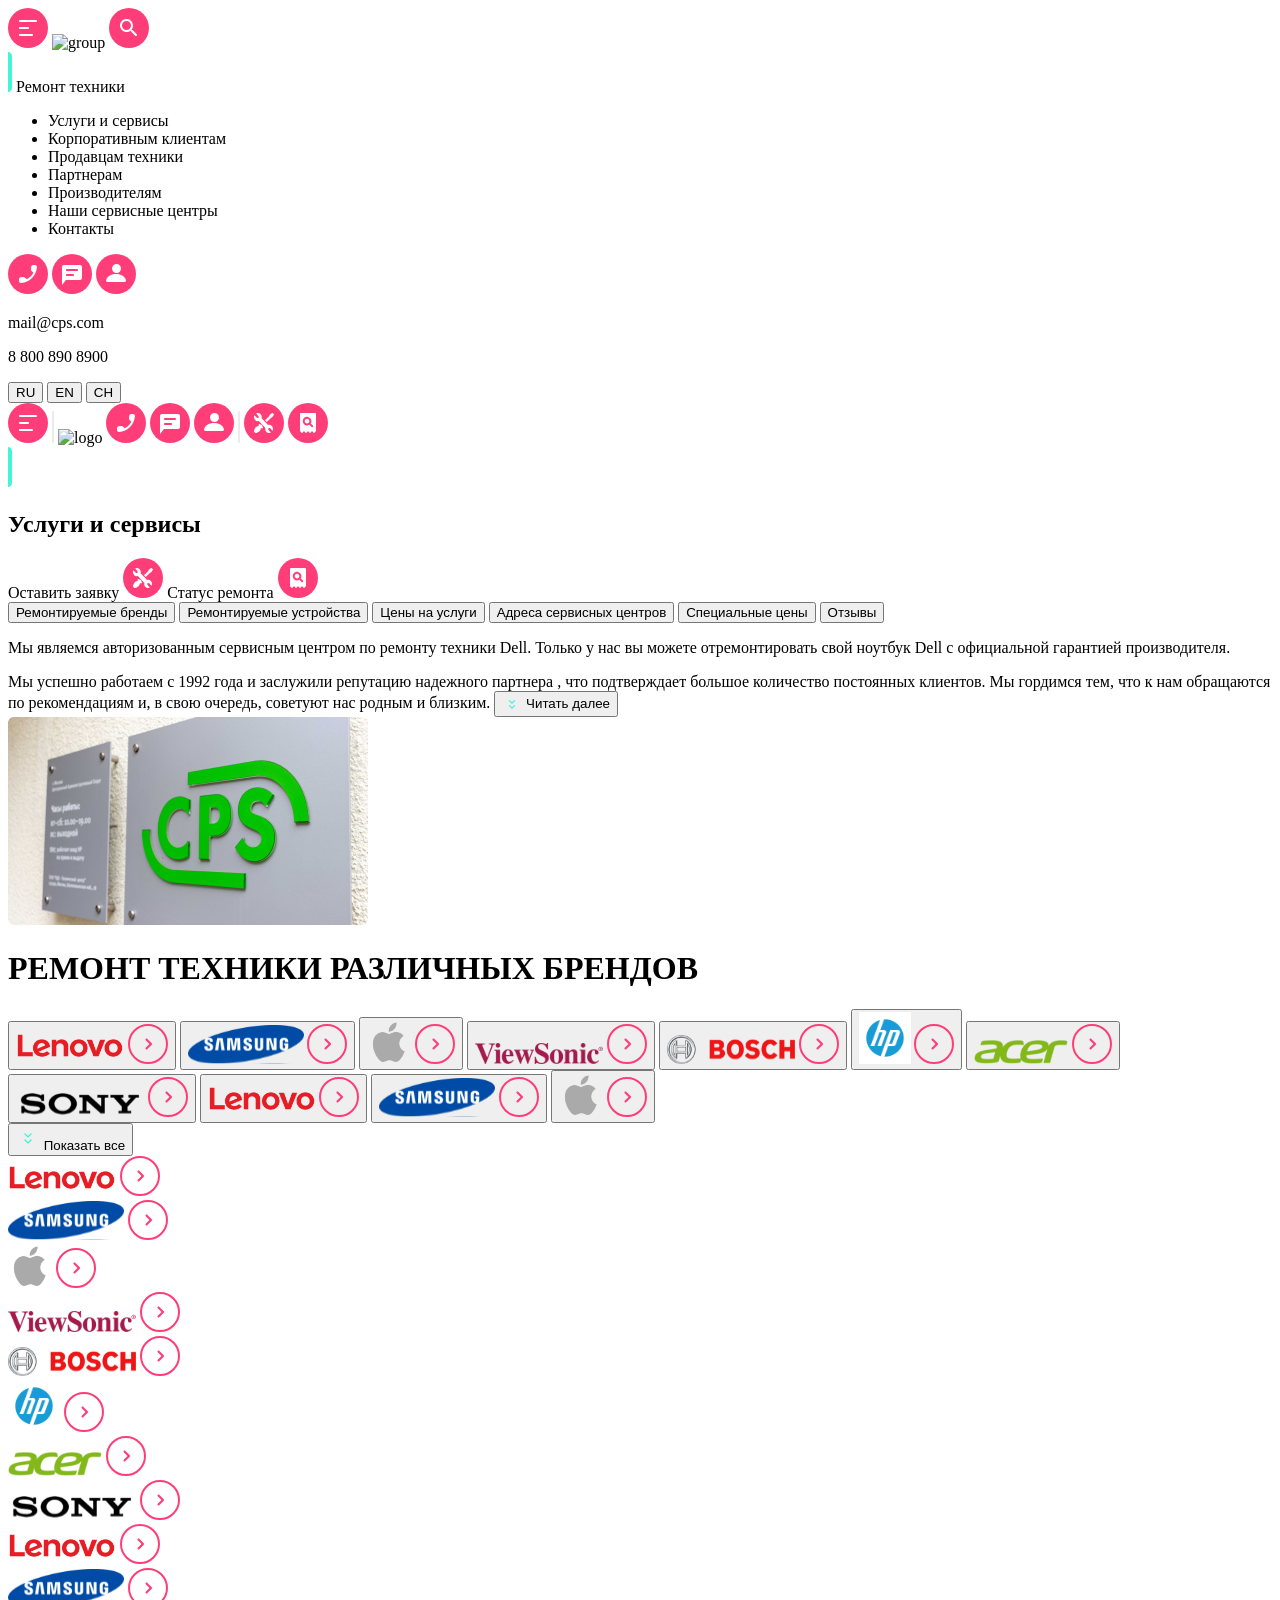
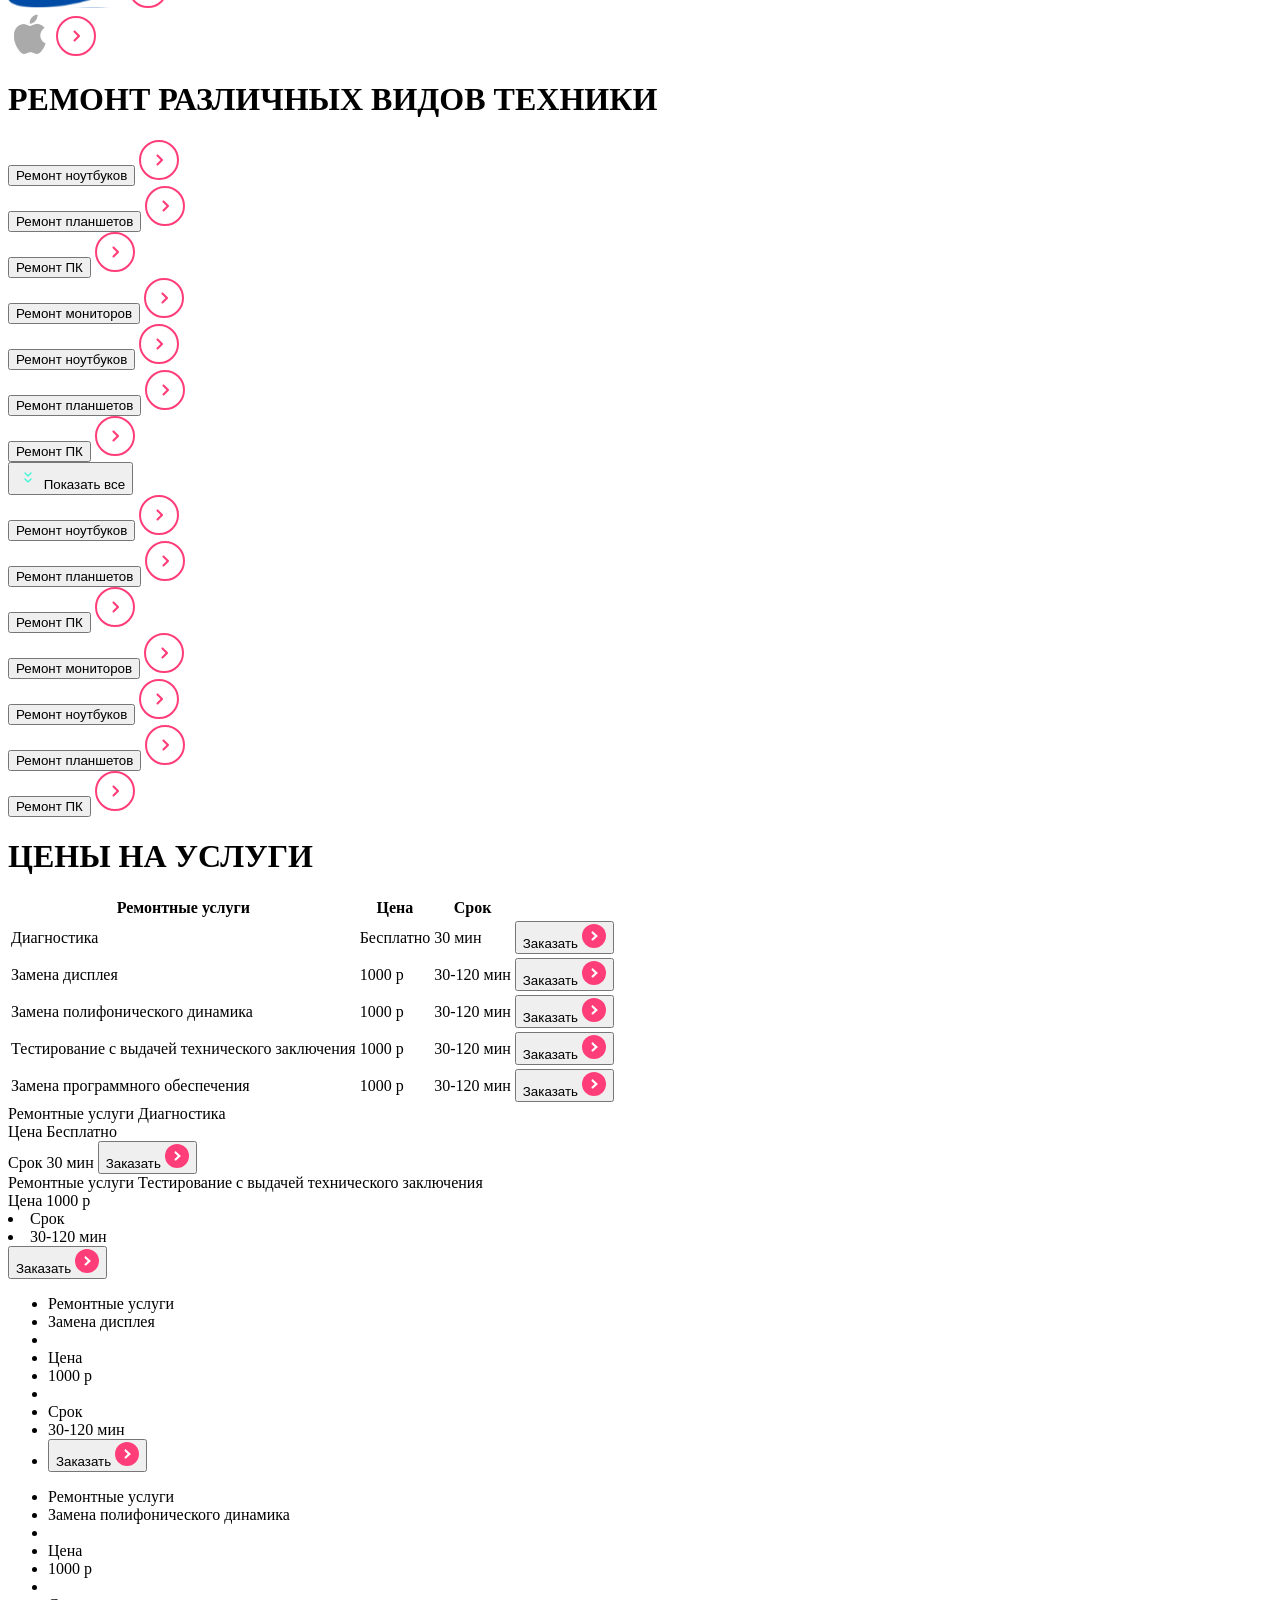
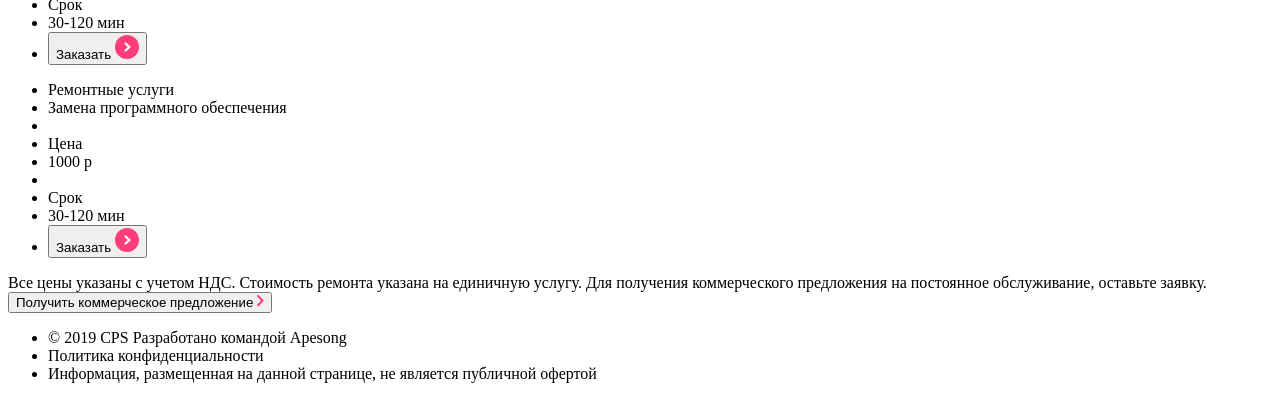
==== commit 92ab4b34: "feat add cards" ====
--- a/src/index.html
+++ b/src/index.html
@@ -15,7 +15,6 @@
   </head>
   <body>
     <main class="page">
-
       <!-- MENU - ЛЕВЫЙ КОНТЕЙНЕР -->
 
       <div class="left">
@@ -57,7 +56,6 @@
 
       <!-- ABOUT - ПРАВЫЙ КОНТЕЙНЕР -->
       <div class="right">
-
         <!-- БЛОК УСЛУГИ И СЕРВИСЫ -->
 
         <section class="service-block">
@@ -110,7 +108,8 @@
                 </p>
                 <span class="text-box"
                   >Мы успешно работаем с 1992 года и заслужили репутацию
-                  надежного партнера<span class="text-hidden"
+                  надежного партнера
+                  <span class="text-hidden"
                     >, что подтверждает большое количество постоянных клиентов.
                     Мы гордимся тем, что к нам обращаются по рекомендациям и, в
                     свою очередь, советуют нас родным и близким.</span
@@ -131,7 +130,7 @@
         </section>
 
         <!-- BRANDS - БЛОК РЕМОНТ ТЕХНИКИ РАЗЛИЧНЫЙ БРЕНДОВ -->
-        
+
         <div class="repair-title">
           <h1>РЕМОНТ ТЕХНИКИ РАЗЛИЧНЫХ БРЕНДОВ</h1>
         </div>
@@ -186,7 +185,7 @@
             </button>
           </div>
 
-          <button id="clickbutton">
+          <button id="show-brands">
             <img src="img/expand.svg" alt="down" />
             Показать все
           </button>
@@ -284,7 +283,7 @@
             </div>
           </div>
 
-          <button id="clickbutton">
+          <button id="show-devices-btn">
             <img src="img/expand.svg" alt="down" />
             Показать все
           </button>
@@ -328,80 +327,173 @@
           </div>
 
           <!-- PRICE - БЛОК ЦЕНА НА УСЛУГИ -->
-          
+
           <div class="repair-title">
             <h1>ЦЕНЫ НА УСЛУГИ</h1>
           </div>
 
           <div class="box">
-
             <!--сетка для пк и планшета -->
-             
+
             <table>
-            <thead> class="top-panel">
-              <tr>
-              <th>Ремонтные услуги</th>
-              <th>Цена</th>
-              <th>Срок</th>
-              <th></th>
-              </tr>
-
-            </thead>
-            <tbody class="panel">
-              <tr>
-              <td>Диагностика</td>
-              <td>Бесплатно</td>
-              <td>30 мин</td>
-
-                <button class="button">
-                  Заказать
-                  <img src="img/goside.svg" alt="goside" /> </button
-              ></tr>
-
-              <tr>
-              <td>Замена дисплея</td>
-              <td>1000 р</td>
-              <td>30-120 мин</td>
-              <td>
-                <button class="button">
-                  Заказать
-                  <img src="img/goside.svg" alt="goside" /> </button
-              ></td>
-
-              <tr>
-              <td>Замена полифонического динамика</td>
-              <td>1000 р</td>
-              <td>30-120 мин</td>
-              <td>
-                <button class="button">
-                  Заказать
-                  <img src="img/goside.svg" alt="goside" /> </button
-              ></td>
-              </tr>
-
-              <tr>
-              <td>Тестирование с выдачей технического заключения</td>
-              <td>1000 р</td>
-              <td>30-120 мин</td>
-              <td>
-                <button class="button">
-                  Заказать
-                  <img src="img/goside.svg" alt="goside" /> </button
-              ></td>
-              </tr>
-
-              <tr>
-              <td>Замена программного обеспечения</td>
-              <td>1000 р</td>
-              <td>30-120 мин</td>
-              <td>
-                <button class="button">
-                  Заказать
-                  <img src="img/goside.svg" alt="goside" /> </button
-              ></td>
-              </tr>
-            </tbody>
+              <thead class="top-panel">
+                <tr>
+                  <th>Ремонтные услуги</th>
+                  <th>Цена</th>
+                  <th>Срок</th>
+                  <th></th>
+                </tr>
+              </thead>
+
+              <tbody class="panel">
+                <tr>
+                  <td>Диагностика</td>
+                  <td>Бесплатно</td>
+                  <td>30 мин</td>
+                  <td>
+                    <button class="button">
+                      Заказать
+                      <img src="img/goside.svg" alt="goside" />
+                    </button>
+                  </td>
+                </tr>
+
+                <tr>
+                  <td>Замена дисплея</td>
+                  <td>1000 р</td>
+                  <td>30-120 мин</td>
+                  <td>
+                    <button class="button">
+                      Заказать
+                      <img src="img/goside.svg" alt="goside" />
+                    </button>
+                  </td>
+                </tr>
+
+                <tr>
+                  <td>Замена полифонического динамика</td>
+                  <td>1000 р</td>
+                  <td>30-120 мин</td>
+                  <td>
+                    <button class="button">
+                      Заказать
+                      <img src="img/goside.svg" alt="goside" /> </button
+                  ></td>
+                </tr>
+
+                <tr>
+                  <td>Тестирование с выдачей технического заключения</td>
+                  <td>1000 р</td>
+                  <td>30-120 мин</td>
+                  <td>
+                    <button class="button">
+                      Заказать
+                      <img src="img/goside.svg" alt="goside" /> </button
+                  ></td>
+                </tr>
+
+                <tr>
+                  <td>Замена программного обеспечения</td>
+                  <td>1000 р</td>
+                  <td>30-120 мин</td>
+                  <td>
+                    <button class="button">
+                      Заказать
+                      <img src="img/goside.svg" alt="goside" /> </button
+                  ></td>
+                </tr>
+              </tbody>
             </table>
+
+            <!--swiper в моб версии -->
+
+            <div class="mobile-swiper swiper">
+              <div class="swiper-wrapper">
+                <div class="btn swiper-slide">
+                <div class="P1">
+                  <span>Ремонтные услуги</span>
+                  <span>Диагностика</span>
+                </div>
+                <div class="P1">
+                  <span>Цена</span>
+                  <span>Бесплатно</span>
+                </div>
+                <div class="P1">
+                  <span>Срок</span>
+                  <span>30 мин</span>
+                  <button class="button">
+                    Заказать
+                    <img src="img/goside.svg" alt="goside" />
+                  </button>
+                </div>
+
+                <div class="btn swiper-slide">
+                  <div class="P1">
+                  <span>Ремонтные услуги</span>
+                  <span>Тестирование с выдачей технического заключения</span>
+                  </div>
+                  <div class="P1">
+                  <span>Цена</span>
+                  <span>1000 р</span>
+                  </div>
+                   <div class="P1">
+                  <li>Срок</li>
+                  <li>30-120 мин</li>
+                  <button class="button">
+                    Заказать
+                    <img src="img/goside.svg" alt="goside" />
+                  </button>
+                  </div>
+                </div>
+
+                <ul class="btn swiper-slide">
+                  <li>Ремонтные услуги</li>
+                  <li>Замена дисплея</li>
+                  <li></li>
+                  <li>Цена</li>
+                  <li>1000 р</li>
+                  <li></li>
+                  <li>Срок</li>
+                  <li>30-120 мин</li>
+                 <li><button class="button">
+                    Заказать
+                    <img src="img/goside.svg" alt="goside" />
+                  </button></li>
+                </ul>
+
+                <ul class="btn swiper-slide">
+                  <li>Ремонтные услуги</li>
+                  <li>Замена полифонического динамика</li>
+                  <li></li>
+                  <li>Цена</li>
+                  <li>1000 р</li>
+                  <li></li>
+                  <li>Срок</li>
+                  <li>30-120 мин</li>
+                  <li><button class="button">
+                    Заказать
+                    <img src="img/goside.svg" alt="goside" />
+                  </button></li>
+                </ul>
+
+                <ul class="btn swiper-slide">
+                  <li>Ремонтные услуги</li>
+                  <li>Замена программного обеспечения</li>
+                  <li></li>
+                  <li>Цена</li>
+                  <li>1000 р</li>
+                  <li></li>
+                  <li>Срок</li>
+                  <li>30-120 мин</li>
+                  <li><button class="button">
+                    Заказать
+                    <img src="img/goside.svg" alt="goside" />
+                  </button></li>
+                </ul>
+
+              <!--блок пагинации-->
+              <div class="swiper-pagination"></div>
+            </div>
 
             <div class="vat">
               <span
@@ -411,7 +503,7 @@
               </span>
             </div>
 
-            <button id="clickbutton">
+            <button id="get-more">
               Получить коммерческое предложение
               <img src="img/dropdown.svg" alt="dropdown" />
             </button>
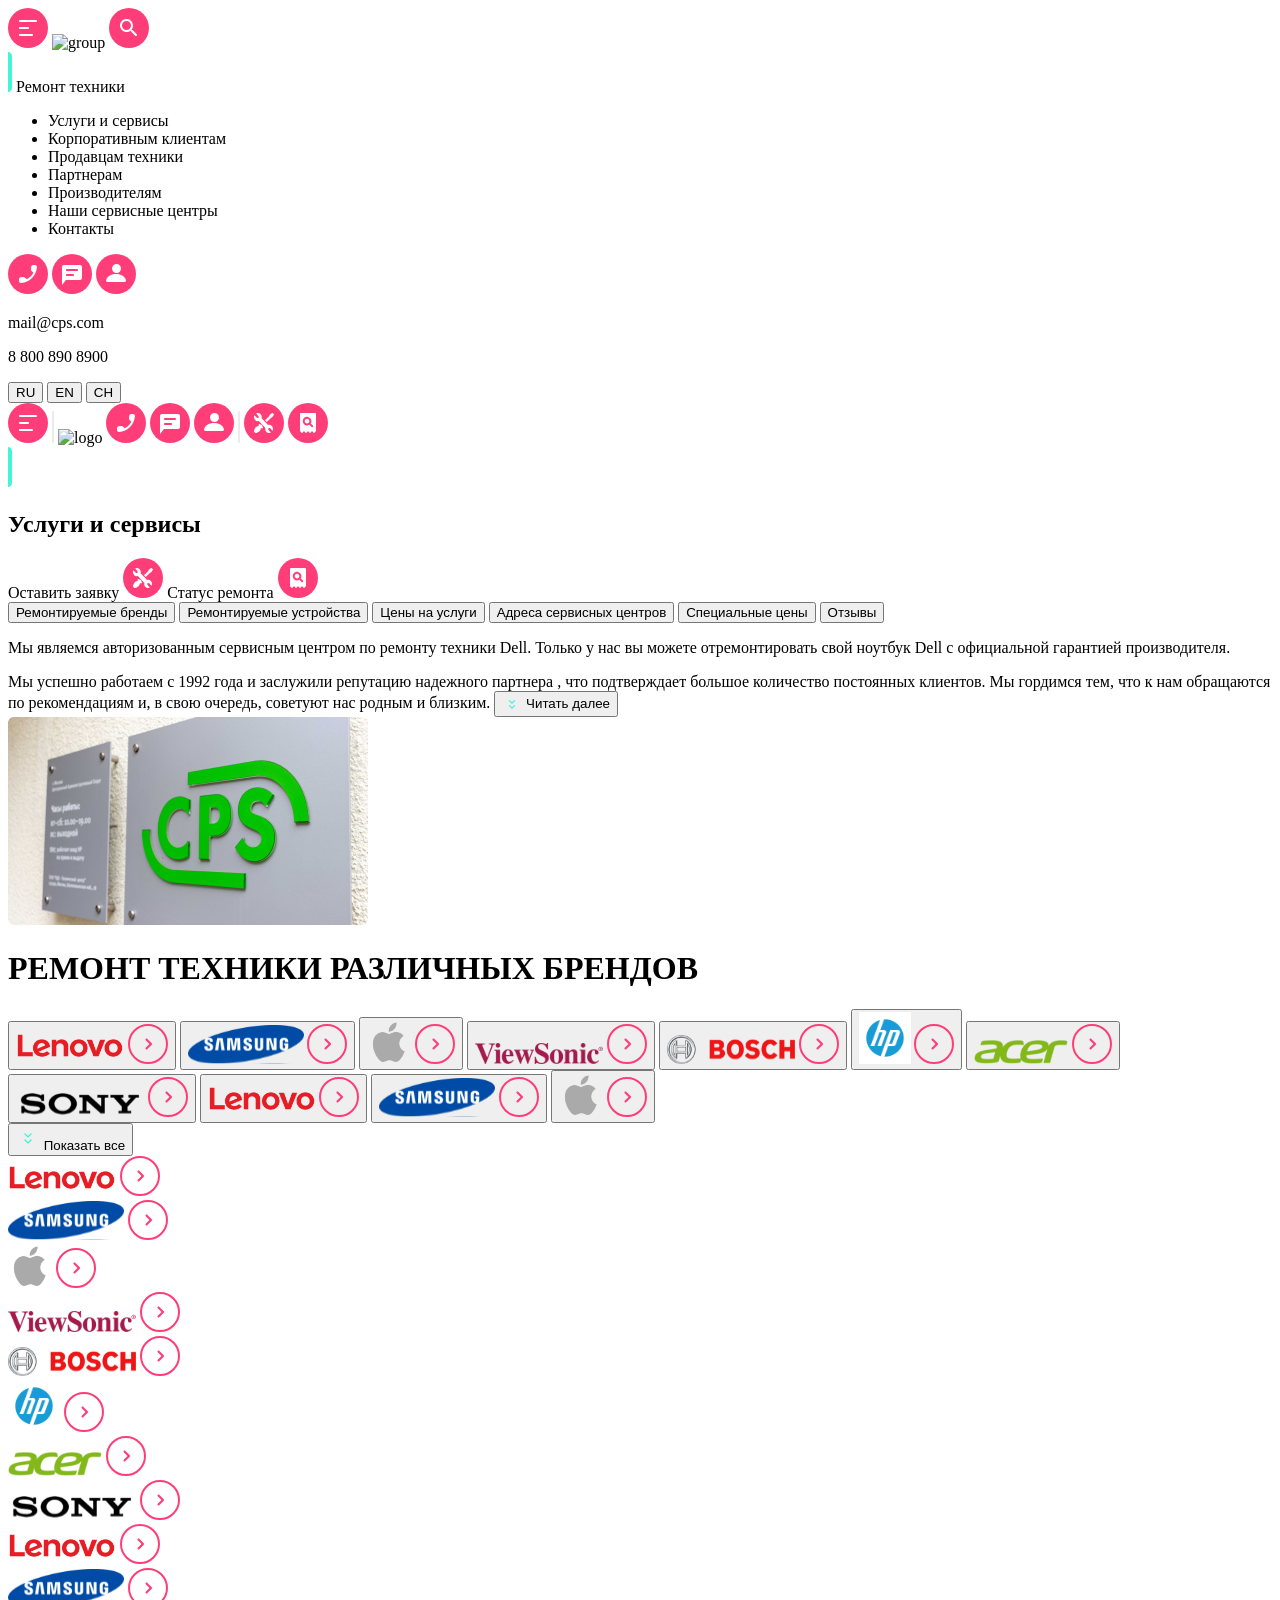
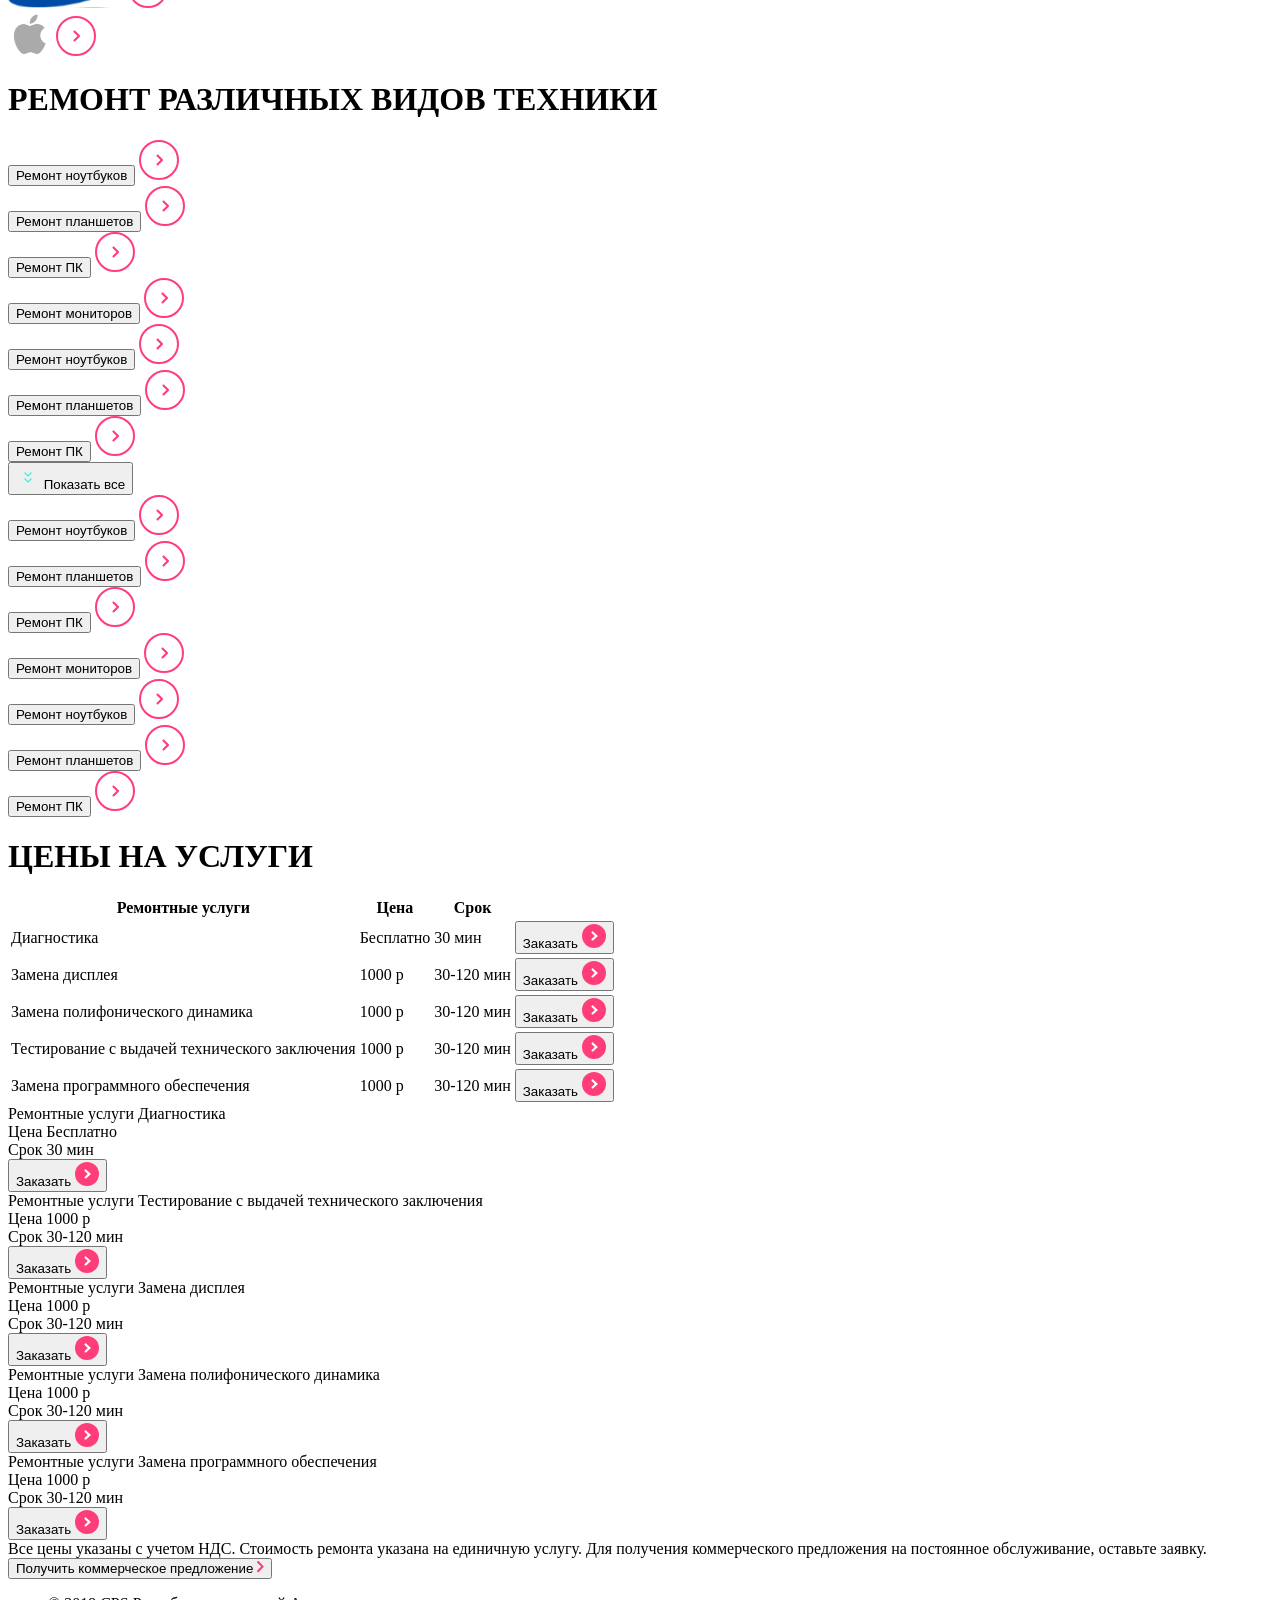
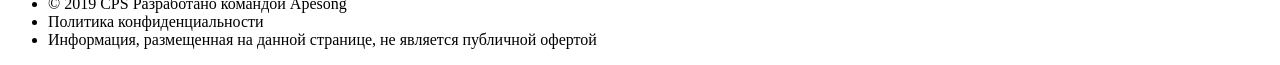
==== commit 582d57f9: "feat update last cards" ====
--- a/src/index.html
+++ b/src/index.html
@@ -56,6 +56,7 @@
 
       <!-- ABOUT - ПРАВЫЙ КОНТЕЙНЕР -->
       <div class="right">
+
         <!-- БЛОК УСЛУГИ И СЕРВИСЫ -->
 
         <section class="service-block">
@@ -325,199 +326,241 @@
             <!--блок пагинации-->
             <div class="swiper-pagination"></div>
           </div>
-
-          <!-- PRICE - БЛОК ЦЕНА НА УСЛУГИ -->
-
-          <div class="repair-title">
-            <h1>ЦЕНЫ НА УСЛУГИ</h1>
-          </div>
-
-          <div class="box">
-            <!--сетка для пк и планшета -->
-
-            <table>
-              <thead class="top-panel">
-                <tr>
-                  <th>Ремонтные услуги</th>
-                  <th>Цена</th>
-                  <th>Срок</th>
-                  <th></th>
-                </tr>
-              </thead>
-
-              <tbody class="panel">
-                <tr>
-                  <td>Диагностика</td>
-                  <td>Бесплатно</td>
-                  <td>30 мин</td>
-                  <td>
-                    <button class="button">
-                      Заказать
-                      <img src="img/goside.svg" alt="goside" />
-                    </button>
-                  </td>
-                </tr>
-
-                <tr>
-                  <td>Замена дисплея</td>
-                  <td>1000 р</td>
-                  <td>30-120 мин</td>
-                  <td>
-                    <button class="button">
-                      Заказать
-                      <img src="img/goside.svg" alt="goside" />
-                    </button>
-                  </td>
-                </tr>
-
-                <tr>
-                  <td>Замена полифонического динамика</td>
-                  <td>1000 р</td>
-                  <td>30-120 мин</td>
-                  <td>
-                    <button class="button">
-                      Заказать
-                      <img src="img/goside.svg" alt="goside" /> </button
-                  ></td>
-                </tr>
-
-                <tr>
-                  <td>Тестирование с выдачей технического заключения</td>
-                  <td>1000 р</td>
-                  <td>30-120 мин</td>
-                  <td>
-                    <button class="button">
-                      Заказать
-                      <img src="img/goside.svg" alt="goside" /> </button
-                  ></td>
-                </tr>
-
-                <tr>
-                  <td>Замена программного обеспечения</td>
-                  <td>1000 р</td>
-                  <td>30-120 мин</td>
-                  <td>
-                    <button class="button">
-                      Заказать
-                      <img src="img/goside.svg" alt="goside" /> </button
-                  ></td>
-                </tr>
-              </tbody>
-            </table>
-
-            <!--swiper в моб версии -->
-
-            <div class="mobile-swiper swiper">
-              <div class="swiper-wrapper">
-                <div class="btn swiper-slide">
-                <div class="P1">
-                  <span>Ремонтные услуги</span>
-                  <span>Диагностика</span>
-                </div>
-                <div class="P1">
-                  <span>Цена</span>
-                  <span>Бесплатно</span>
-                </div>
-                <div class="P1">
-                  <span>Срок</span>
-                  <span>30 мин</span>
-                  <button class="button">
+        </div>
+
+        <!-- PRICE - БЛОК ЦЕНА НА УСЛУГИ -->
+
+        <div class="repair-title">
+          <h1>ЦЕНЫ НА УСЛУГИ</h1>
+        </div>
+
+        <div class="box">
+          <!--сетка для пк и планшета -->
+
+          <table>
+            <thead class="top-panel">
+              <tr>
+                <th>Ремонтные услуги</th>
+                <th>Цена</th>
+                <th>Срок</th>
+                <th></th>
+              </tr>
+            </thead>
+
+            <tbody class="panel">
+              <tr>
+                <td>Диагностика</td>
+                <td>Бесплатно</td>
+                <td>30 мин</td>
+                <td>
+                  <button class="go-button">
                     Заказать
                     <img src="img/goside.svg" alt="goside" />
                   </button>
-                </div>
-
-                <div class="btn swiper-slide">
-                  <div class="P1">
-                  <span>Ремонтные услуги</span>
-                  <span>Тестирование с выдачей технического заключения</span>
-                  </div>
-                  <div class="P1">
-                  <span>Цена</span>
-                  <span>1000 р</span>
-                  </div>
-                   <div class="P1">
-                  <li>Срок</li>
-                  <li>30-120 мин</li>
-                  <button class="button">
+                </td>
+              </tr>
+
+              <tr>
+                <td>Замена дисплея</td>
+                <td>1000 р</td>
+                <td>30-120 мин</td>
+                <td>
+                  <button class="go-button">
                     Заказать
                     <img src="img/goside.svg" alt="goside" />
                   </button>
-                  </div>
-                </div>
-
-                <ul class="btn swiper-slide">
-                  <li>Ремонтные услуги</li>
-                  <li>Замена дисплея</li>
-                  <li></li>
-                  <li>Цена</li>
-                  <li>1000 р</li>
-                  <li></li>
-                  <li>Срок</li>
-                  <li>30-120 мин</li>
-                 <li><button class="button">
+                </td>
+              </tr>
+
+              <tr>
+                <td>Замена полифонического динамика</td>
+                <td>1000 р</td>
+                <td>30-120 мин</td>
+                <td>
+                  <button class="go-button">
                     Заказать
-                    <img src="img/goside.svg" alt="goside" />
-                  </button></li>
-                </ul>
-
-                <ul class="btn swiper-slide">
-                  <li>Ремонтные услуги</li>
-                  <li>Замена полифонического динамика</li>
-                  <li></li>
-                  <li>Цена</li>
-                  <li>1000 р</li>
-                  <li></li>
-                  <li>Срок</li>
-                  <li>30-120 мин</li>
-                  <li><button class="button">
+                    <img src="img/goside.svg" alt="goside" /> </button
+                ></td>
+              </tr>
+
+              <tr>
+                <td>Тестирование с выдачей технического заключения</td>
+                <td>1000 р</td>
+                <td>30-120 мин</td>
+                <td>
+                  <button class="go-button">
                     Заказать
-                    <img src="img/goside.svg" alt="goside" />
-                  </button></li>
-                </ul>
-
-                <ul class="btn swiper-slide">
-                  <li>Ремонтные услуги</li>
-                  <li>Замена программного обеспечения</li>
-                  <li></li>
-                  <li>Цена</li>
-                  <li>1000 р</li>
-                  <li></li>
-                  <li>Срок</li>
-                  <li>30-120 мин</li>
-                  <li><button class="button">
+                    <img src="img/goside.svg" alt="goside" /> </button
+                ></td>
+              </tr>
+
+              <tr>
+                <td>Замена программного обеспечения</td>
+                <td>1000 р</td>
+                <td>30-120 мин</td>
+                <td>
+                  <button class="go-button">
                     Заказать
-                    <img src="img/goside.svg" alt="goside" />
-                  </button></li>
-                </ul>
-
+                    <img src="img/goside.svg" alt="goside" /> </button
+                ></td>
+              </tr>
+            </tbody>
+          </table>
+
+          <!--swiper в моб версии -->
+
+          <div class="mobile-swiper price-swiper swiper">
+            <div class="swiper-wrapper">
+
+              <div class="btn swiper-slide flex-slide">
+                <div class="slide-data">
+                  <span>Ремонтные услуги</span>
+                  <span>Диагностика</span>
+                </div>
+                <div class="slide-data">
+                  <span>Цена</span>
+                  <span>Бесплатно</span>
+                </div>
+          <!-- last child -->
+                
+                <div class="slide-bottom">
+                <div class="slide-data">
+                  <span>Срок</span>
+                  <span>30 мин</span>
+                </div>
+                <button class="go-button">
+                  Заказать
+                  <img src="img/goside.svg" alt="goside" />
+                </button>
+              </div>
+              </div>
+
+              <div class="btn swiper-slide flex-slide">
+                <div class="slide-data">
+                  <span>Ремонтные услуги</span>
+                  <span>Тестирование с выдачей технического заключения</span>
+                </div>
+                <div class="slide-data">
+                  <span>Цена</span>
+                  <span>1000 р</span>
+                </div>
+          <!-- last child -->
+                
+                <div class="slide-bottom">
+                <div class="slide-data">
+                  <span>Срок</span>
+                  <span>30-120 мин</span>
+                </div>
+                <button class="go-button">
+                  Заказать
+                  <img src="img/goside.svg" alt="goside" />
+                </button>
+              </div>
+              
+              </div>
+
+              <div class="btn swiper-slide flex-slide">
+                <div class="slide-data">
+                  <span>Ремонтные услуги</span>
+                  <span>Замена дисплея</span>
+                </div>
+                <div class="slide-data">
+                  <span>Цена</span>
+                  <span>1000 р</span>
+                </div>
+          <!-- last child -->
+                
+                <div class="slide-bottom">
+                <div class="slide-data">
+                  <span>Срок</span>
+                  <span>30-120 мин</span>
+                </div>
+                <button class="go-button">
+                  Заказать
+                  <img src="img/goside.svg" alt="goside" />
+                </button>
+              </div>
+              
+              </div>
+
+              <div class="btn swiper-slide flex-slide">
+                <div class="slide-data">
+                  <span>Ремонтные услуги</span>
+                  <span>Замена полифонического динамика</span>
+                </div>
+                <div class="slide-data">
+                  <span>Цена</span>
+                  <span>1000 р</span>
+                </div>
+          <!-- last child -->
+                
+                <div class="slide-bottom">
+                <div class="slide-data">
+                  <span>Срок</span>
+                  <span>30-120 мин</span>
+                </div>
+                <button class="go-button">
+                  Заказать
+                  <img src="img/goside.svg" alt="goside" />
+                </button>
+              </div>
+              
+              </div>
+
+              <div class="btn swiper-slide flex-slide">
+                <div class="slide-data">
+                  <span>Ремонтные услуги</span>
+                  <span>Замена программного обеспечения</span>
+                </div>
+                <div class="slide-data">
+                  <span>Цена</span>
+                  <span>1000 р</span>
+                </div>
+          <!-- last child -->
+                
+                <div class="slide-bottom">
+                <div class="slide-data">
+                  <span>Срок</span>
+                  <span>30-120 мин</span>
+                </div>
+                <button class="go-button">
+                  Заказать
+                  <img src="img/goside.svg" alt="goside" />
+                </button>
+              </div>
+            
+
+              </div>
+
+            </div>
+              
               <!--блок пагинации-->
-              <div class="swiper-pagination"></div>
-            </div>
-
-            <div class="vat">
-              <span
-                >Все цены указаны с учетом НДС. Стоимость ремонта указана на
-                единичную услугу. Для получения коммерческого предложения на
-                постоянное обслуживание, оставьте заявку.
-              </span>
-            </div>
-
-            <button id="get-more">
-              Получить коммерческое предложение
-              <img src="img/dropdown.svg" alt="dropdown" />
-            </button>
-
-            <ul class="policy">
-              <li>© 2019 CPS Разработано командой Apesong </li>
-              <li>Политика конфиденциальности</li>
-              <li
-                >Информация, размещенная на данной странице, не является
-                публичной офертой</li
-              >
-            </ul>
-          </div>
-        </div>
+              <div class="swiper-pagination">
+              </div>
+          </div>
+          
+
+        <div class="vat">
+          <span
+            >Все цены указаны с учетом НДС. Стоимость ремонта указана на
+            единичную услугу. Для получения коммерческого предложения на
+            постоянное обслуживание, оставьте заявку.
+          </span>
+        </div>
+
+        <button id="get-more">
+          Получить коммерческое предложение
+          <img src="img/dropdown.svg" alt="dropdown" />
+        </button>
+
+        <ul class="policy">
+          <li>© 2019 CPS Разработано командой Apesong </li>
+          <li>Политика конфиденциальности</li>
+          <li
+            >Информация, размещенная на данной странице, не является публичной
+            офертой</li
+          >
+        </ul>
       </div>
     </main>
 
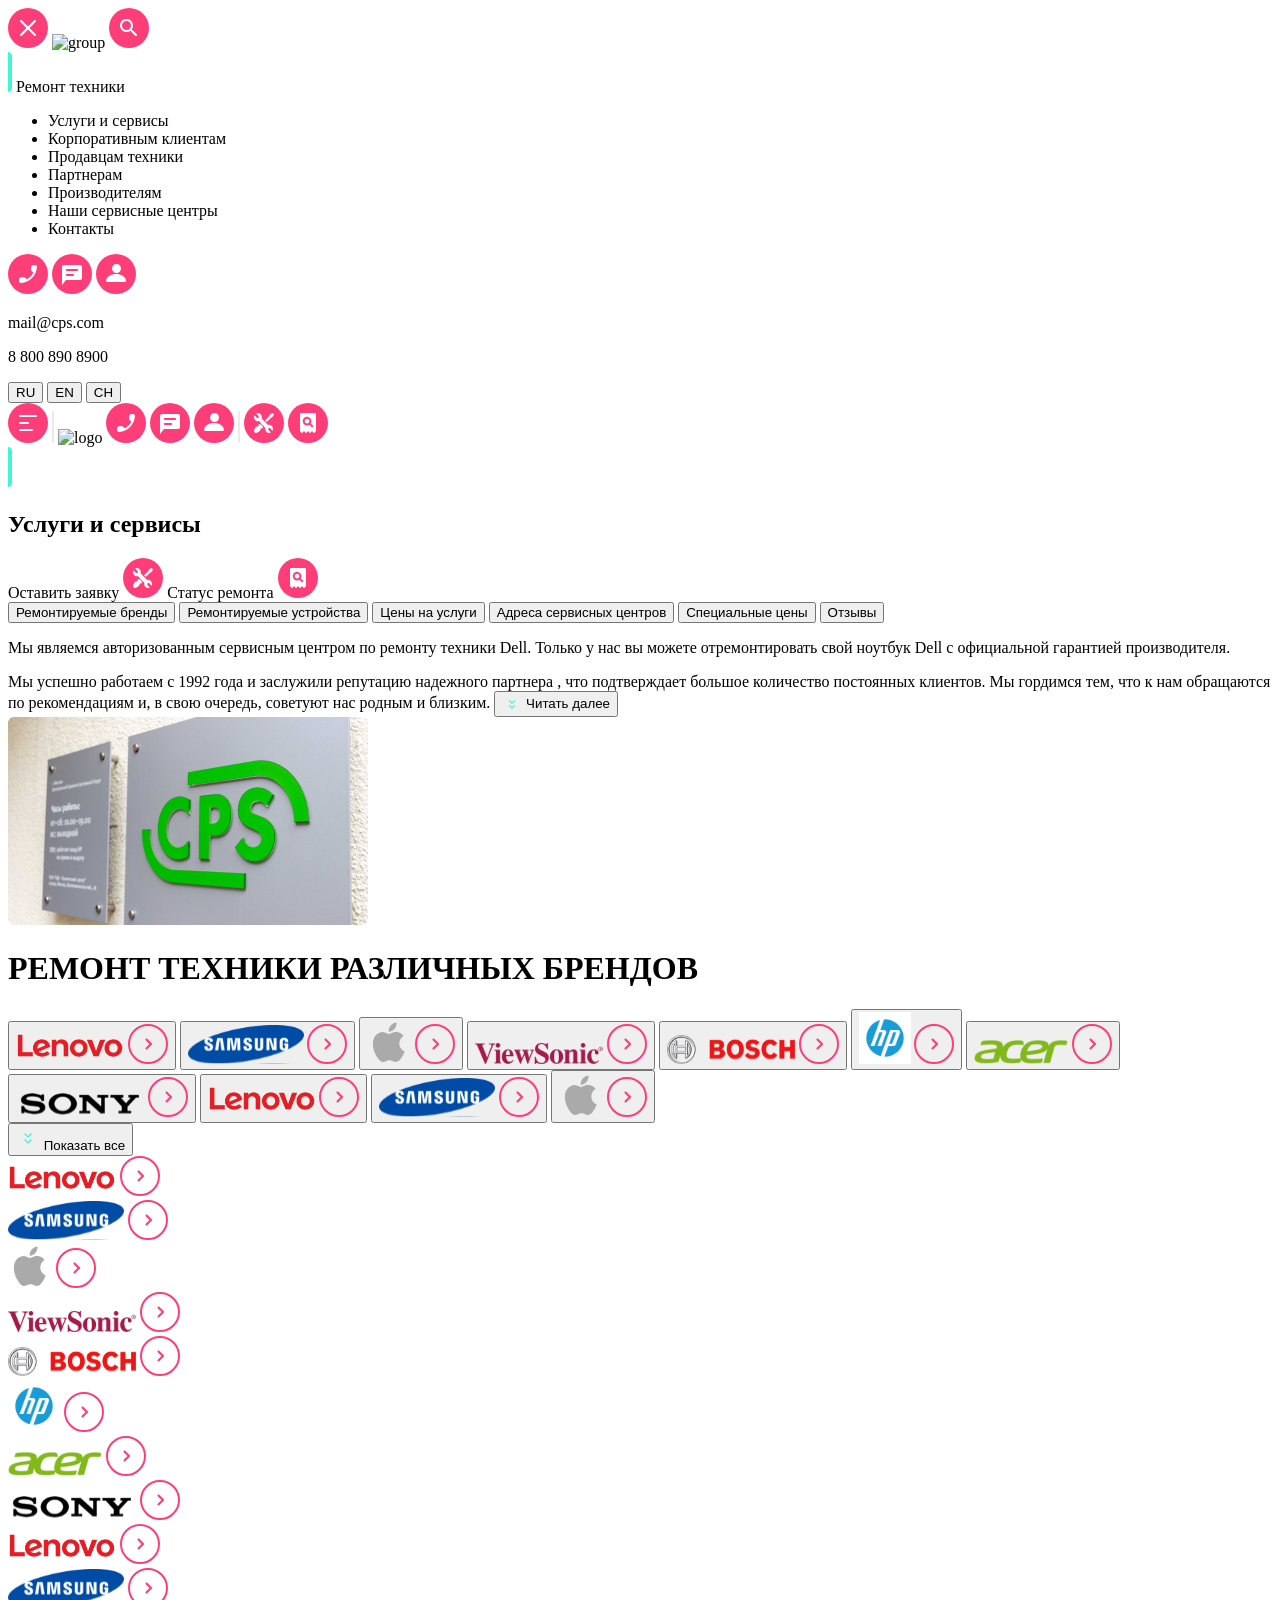
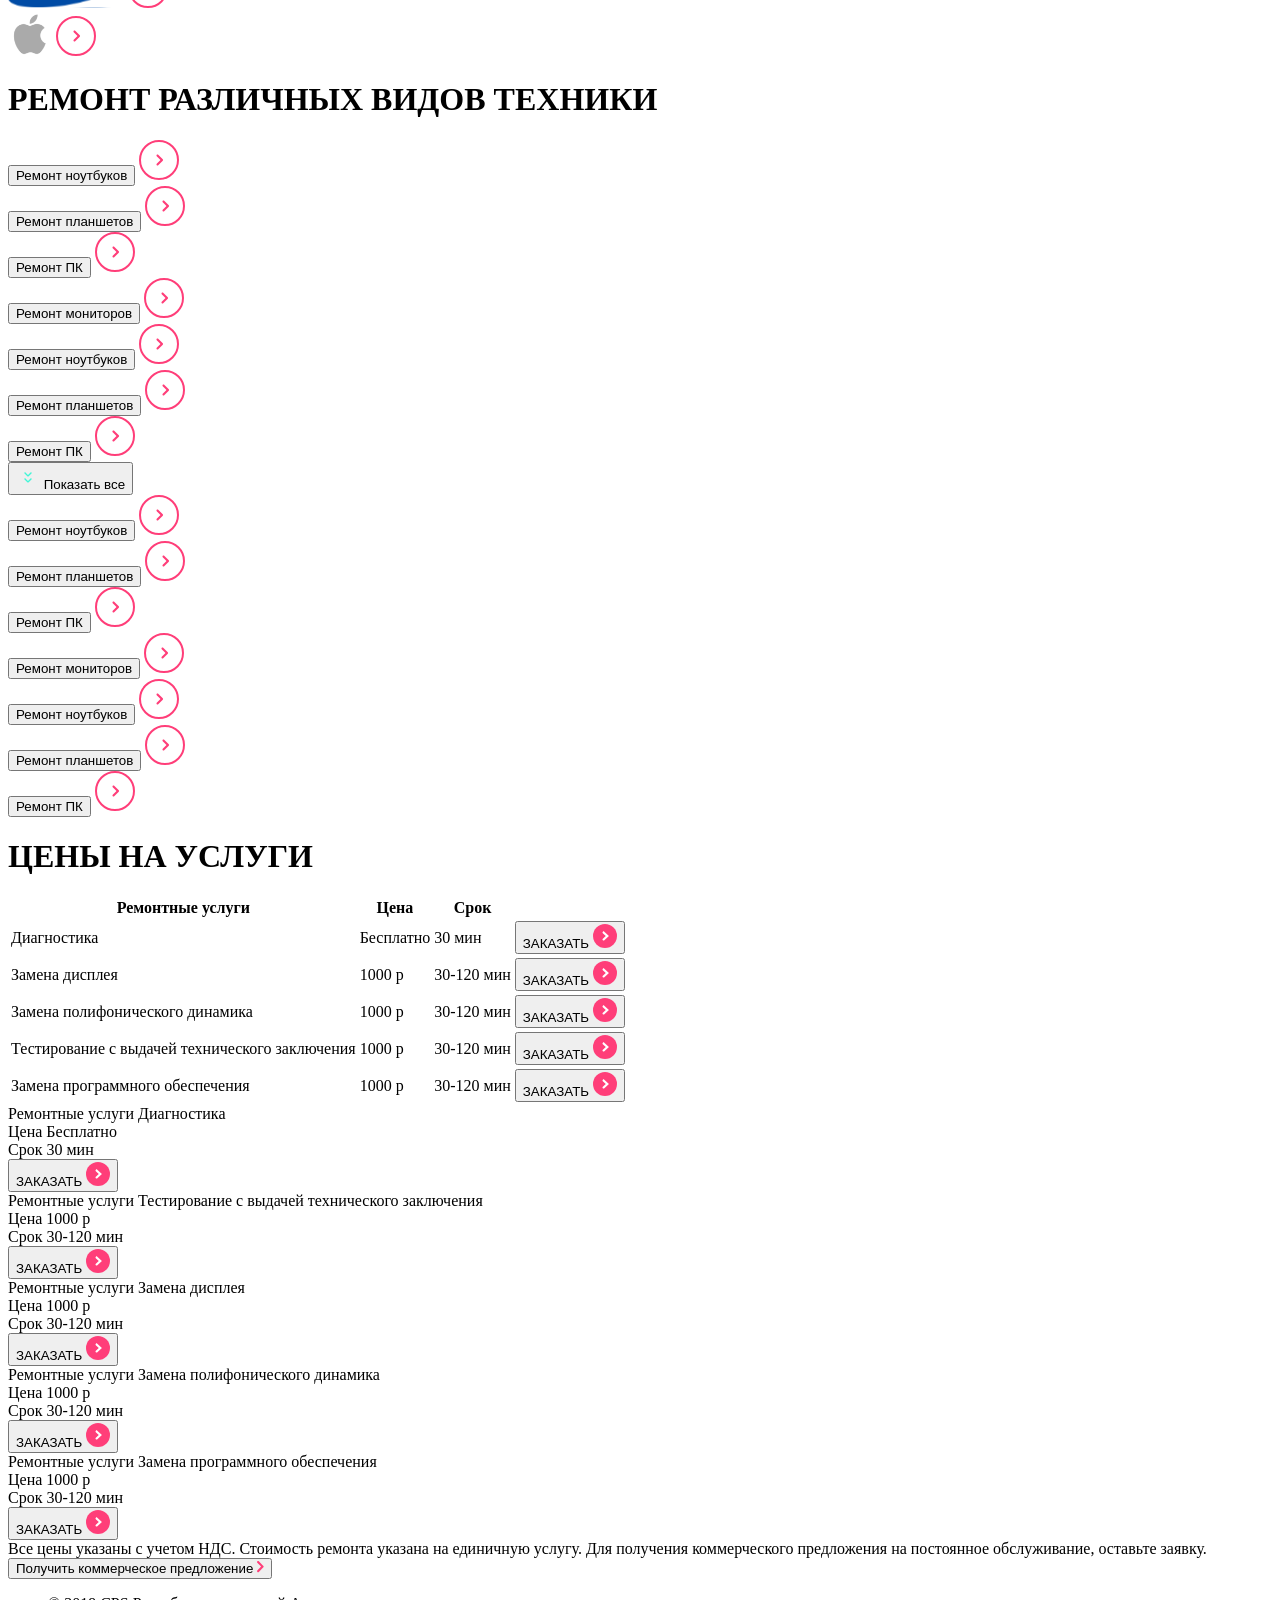
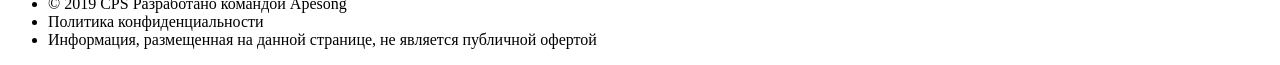
==== commit f6243361: "feat: changes in pop-up menu, img  under text, cards in mobile, background in table" ====
--- a/src/index.html
+++ b/src/index.html
@@ -19,7 +19,7 @@
 
       <div class="left">
         <div class="top-menu">
-          <img src="img/burger.svg" alt="burger" class="menu-close" />
+          <img src="img/xburger.svg" alt="burger" class="menu-close" />
           <img src="img/group.svg" alt="group" />
           <img src="img/search.svg" alt="search" />
         </div>
@@ -354,7 +354,7 @@
                 <td>30 мин</td>
                 <td>
                   <button class="go-button">
-                    Заказать
+                    ЗАКАЗАТЬ
                     <img src="img/goside.svg" alt="goside" />
                   </button>
                 </td>
@@ -366,7 +366,7 @@
                 <td>30-120 мин</td>
                 <td>
                   <button class="go-button">
-                    Заказать
+                    ЗАКАЗАТЬ
                     <img src="img/goside.svg" alt="goside" />
                   </button>
                 </td>
@@ -378,7 +378,7 @@
                 <td>30-120 мин</td>
                 <td>
                   <button class="go-button">
-                    Заказать
+                    ЗАКАЗАТЬ
                     <img src="img/goside.svg" alt="goside" /> </button
                 ></td>
               </tr>
@@ -389,7 +389,7 @@
                 <td>30-120 мин</td>
                 <td>
                   <button class="go-button">
-                    Заказать
+                    ЗАКАЗАТЬ
                     <img src="img/goside.svg" alt="goside" /> </button
                 ></td>
               </tr>
@@ -400,7 +400,7 @@
                 <td>30-120 мин</td>
                 <td>
                   <button class="go-button">
-                    Заказать
+                    ЗАКАЗАТЬ
                     <img src="img/goside.svg" alt="goside" /> </button
                 ></td>
               </tr>
@@ -429,7 +429,7 @@
                   <span>30 мин</span>
                 </div>
                 <button class="go-button">
-                  Заказать
+                  ЗАКАЗАТЬ
                   <img src="img/goside.svg" alt="goside" />
                 </button>
               </div>
@@ -452,7 +452,7 @@
                   <span>30-120 мин</span>
                 </div>
                 <button class="go-button">
-                  Заказать
+                  ЗАКАЗАТЬ
                   <img src="img/goside.svg" alt="goside" />
                 </button>
               </div>
@@ -476,7 +476,7 @@
                   <span>30-120 мин</span>
                 </div>
                 <button class="go-button">
-                  Заказать
+                  ЗАКАЗАТЬ
                   <img src="img/goside.svg" alt="goside" />
                 </button>
               </div>
@@ -500,7 +500,7 @@
                   <span>30-120 мин</span>
                 </div>
                 <button class="go-button">
-                  Заказать
+                  ЗАКАЗАТЬ
                   <img src="img/goside.svg" alt="goside" />
                 </button>
               </div>
@@ -524,7 +524,7 @@
                   <span>30-120 мин</span>
                 </div>
                 <button class="go-button">
-                  Заказать
+                  ЗАКАЗАТЬ
                   <img src="img/goside.svg" alt="goside" />
                 </button>
               </div>
@@ -556,10 +556,8 @@
         <ul class="policy">
           <li>© 2019 CPS Разработано командой Apesong </li>
           <li>Политика конфиденциальности</li>
-          <li
-            >Информация, размещенная на данной странице, не является публичной
-            офертой</li
-          >
+          <li>Информация, размещенная на данной странице, не является публичной
+            офертой</li>
         </ul>
       </div>
     </main>
